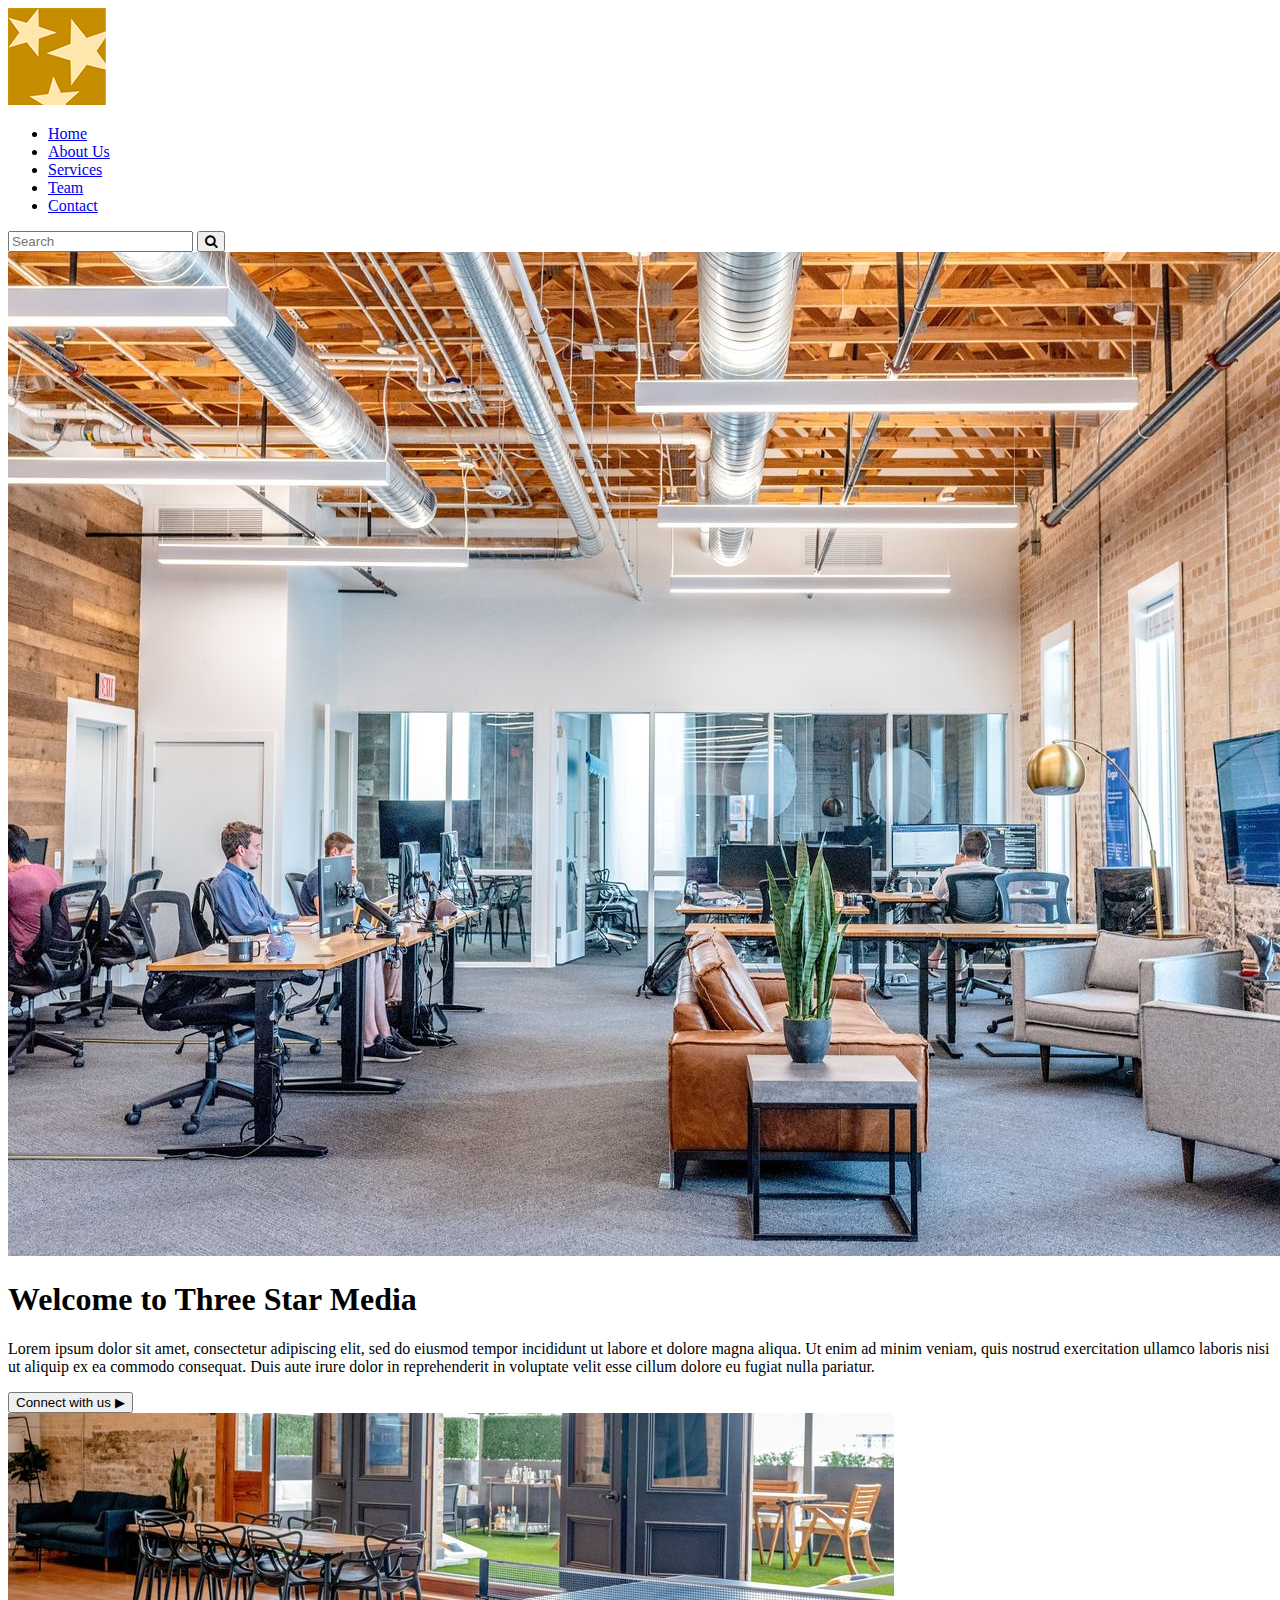
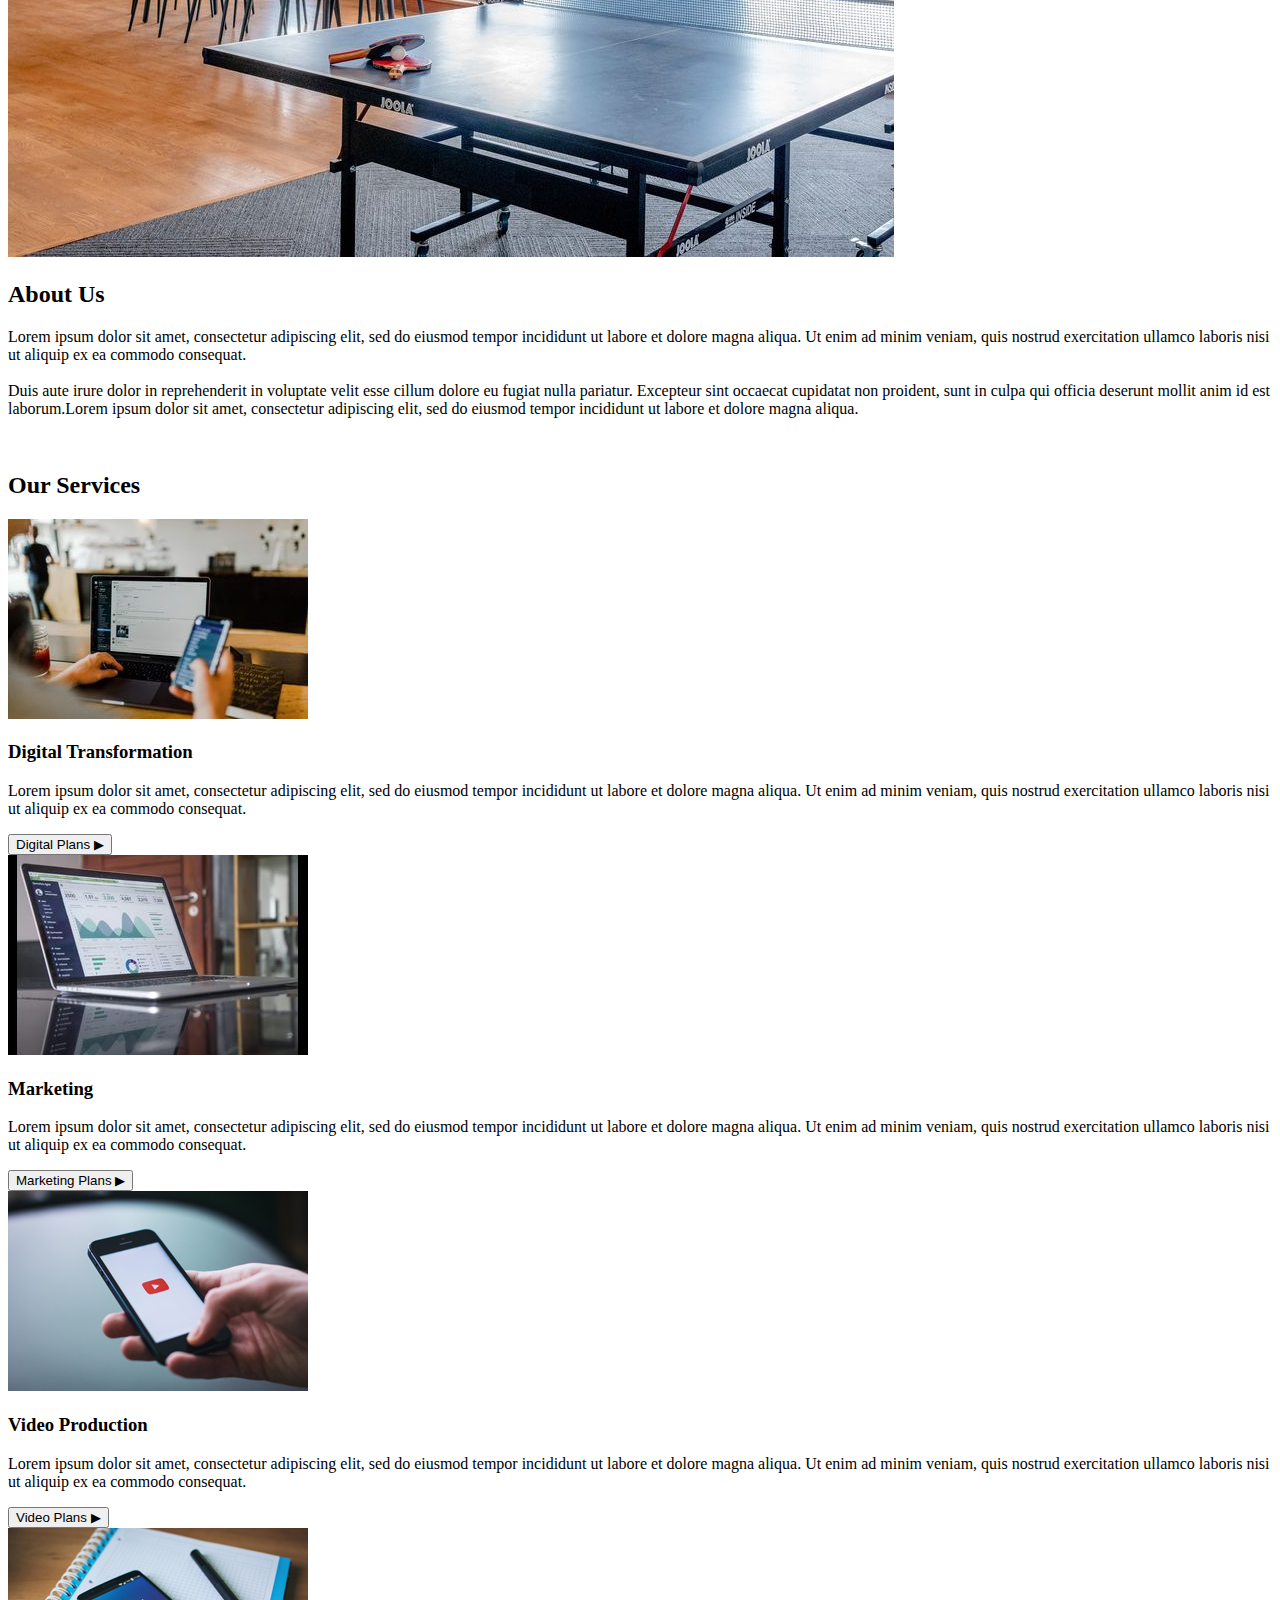
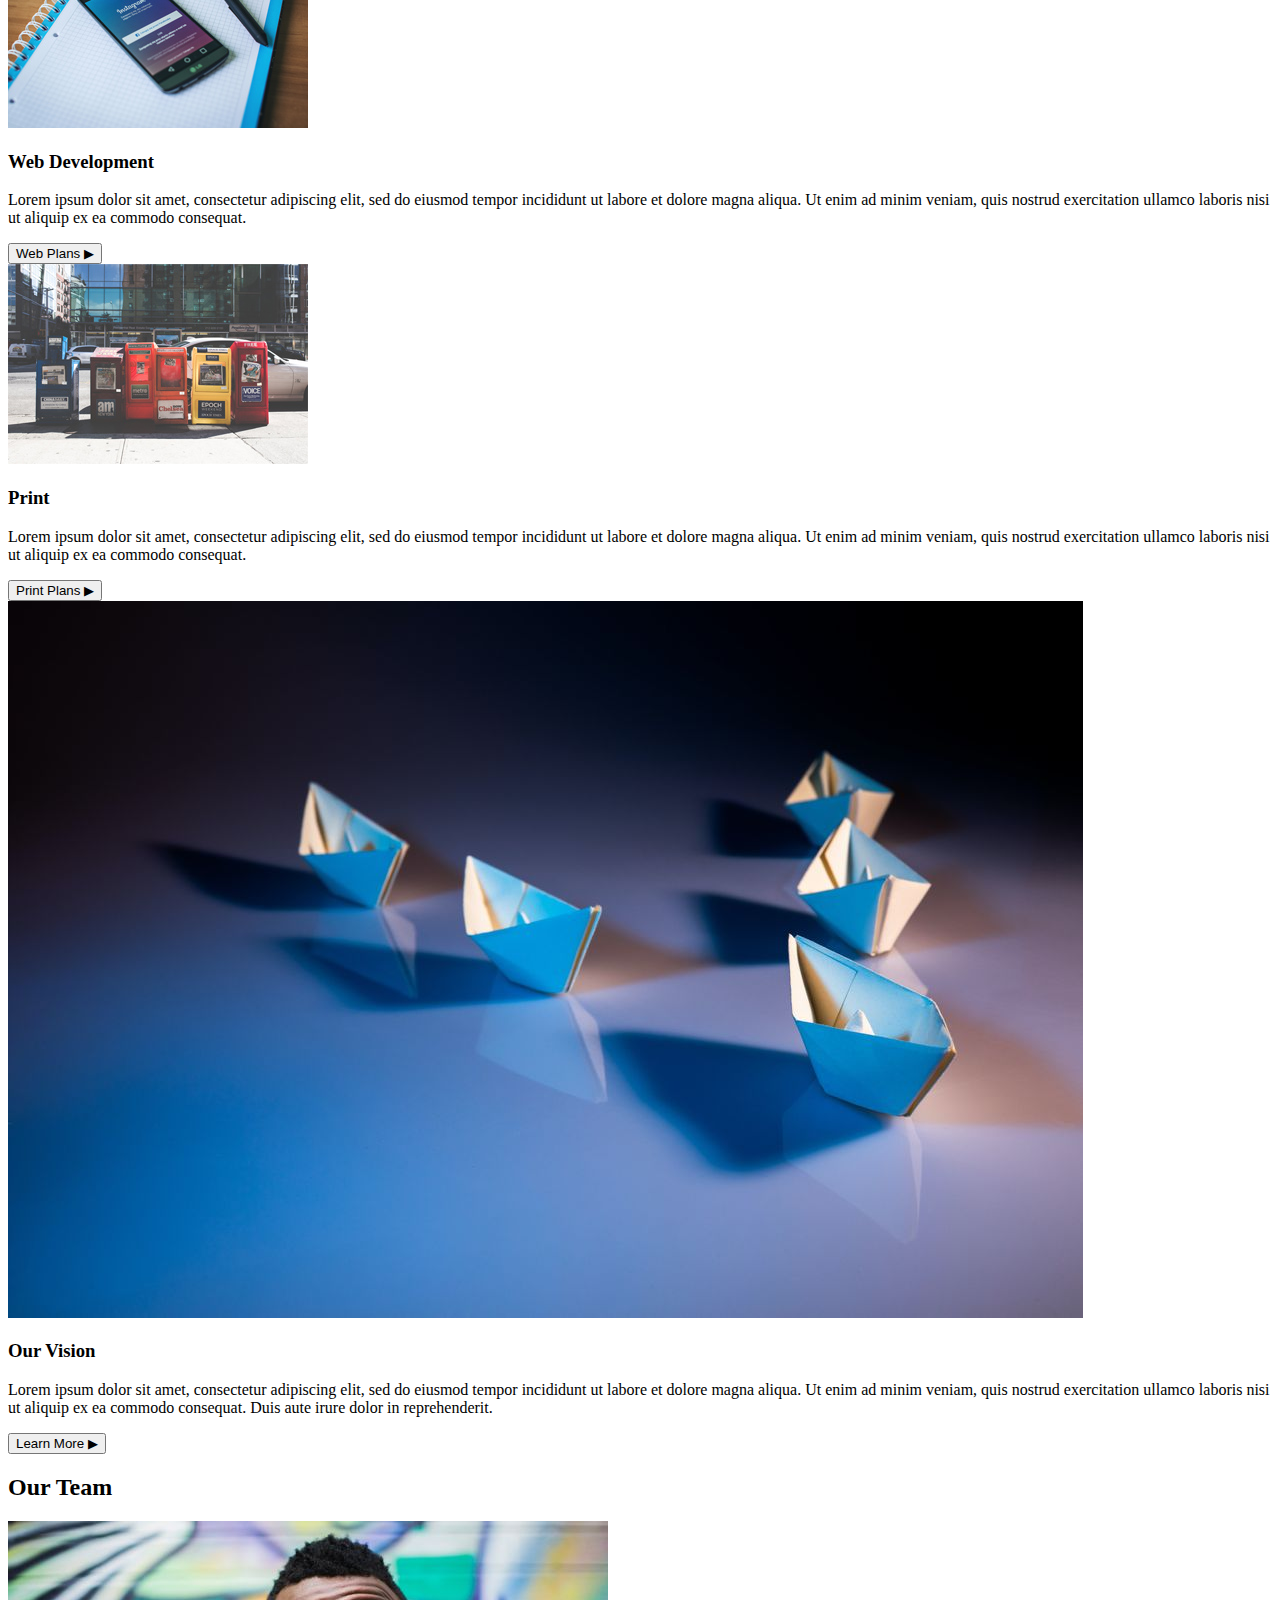
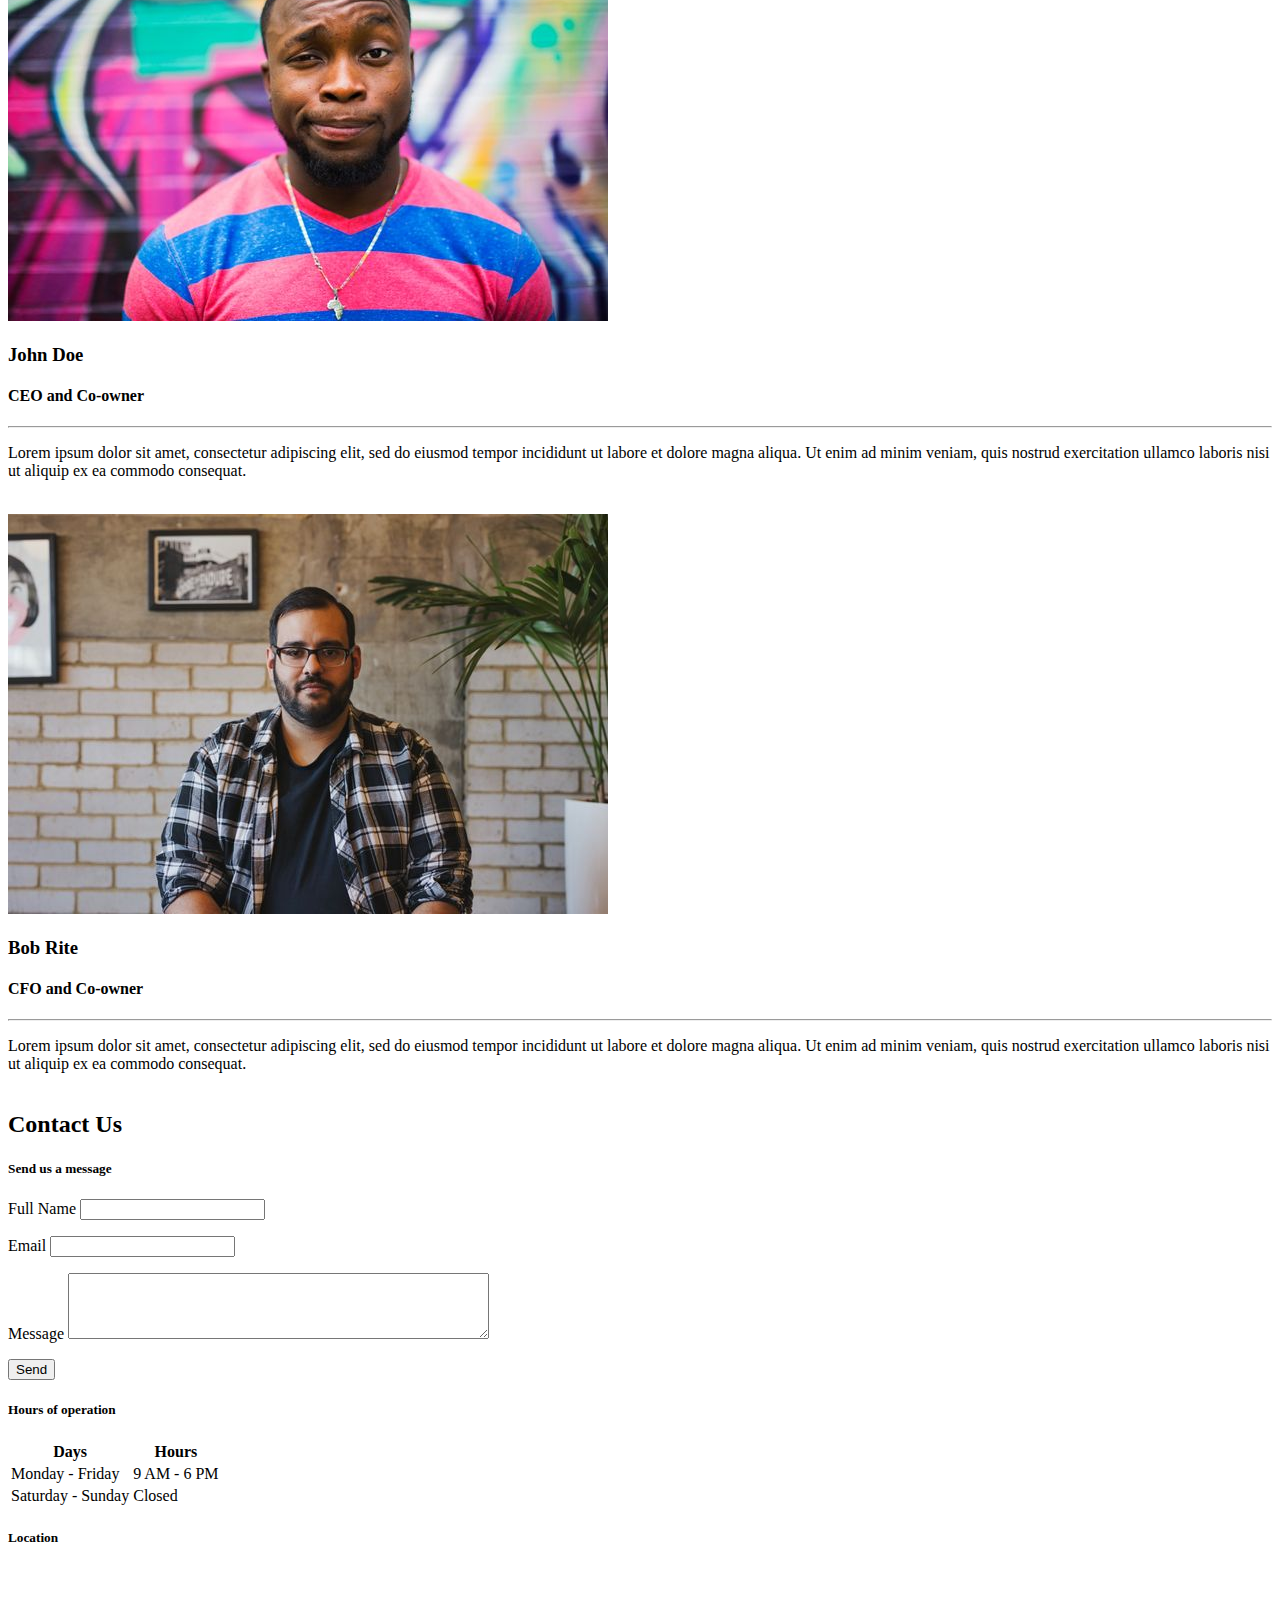
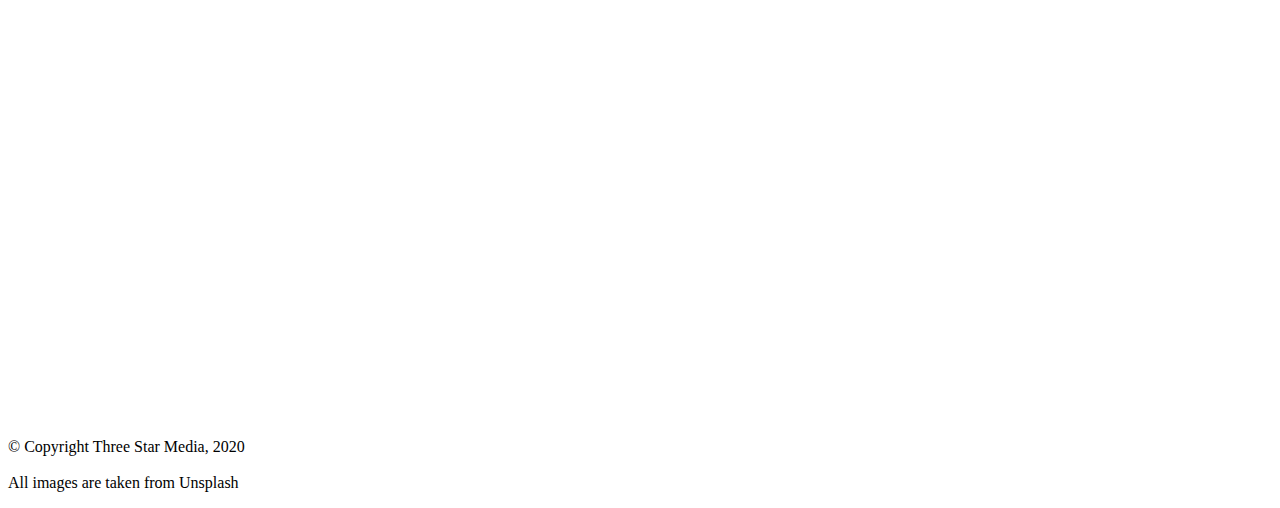
==== final/index.html @ cfe2f37f "commit" ====
<!DOCTYPE html>
<html lang="en">

<head>
    <title>Three Star Media</title>
    <meta charset="utf-8">
    <meta name="viewport" content="width=device-width, intital-scale=1">
    <link href="css/css" rel="stylesheet">
</head>
<body class="site-container"> 
    <header>
        <div class="logo">
            <img src="images/logo.png" alt="3 stars logo">
        </div>
        <nav> 
            <ul class="nav">
                <li>
                    <a class="home-link" href="#home">
                        <span class="lihome">Home</span>
                    </a>
                </li>
                <li>
                    <a class="link" href="#about-us">
                        <span>About Us</span>
                    </a>
                </li>
                <li>
                    <a class="link" href="#services">
                        <span>Services</span>
                    </a>
                </li>
                <li>
                    <a class="link" href="#team">
                        <span>Team</span>
                    </a>
                </li>
                <li>
                    <a class="link" href="#contact">
                        <span>Contact</span>
                    </a>
                </li>
            </ul>
            <div>
                <link rel="stylesheet" href="https://cdnjs.cloudflare.com/ajax/libs/font-awesome/4.7.0/css/font-awesome.min.css">
            </div>

            <div>
                <form class="search">
                    <input type="text" placeholder="Search" name="search">
                    <button type="submit"><i class="fa fa-search"></i></button>
                  </form>
            </div>
        </nav>
        <div class="orange" id="home">
            <img src="images/main-banner.jpg" alt="cool office environment">
            <div class="shadow-box">
                <h1> Welcome to Three Star Media</h1>
                <p>
                    Lorem ipsum dolor sit amet, consectetur adipiscing elit, sed do eiusmod 
                    tempor incididunt ut labore et dolore magna aliqua. Ut enim ad minim veniam, 
                    quis nostrud exercitation ullamco laboris nisi ut aliquip ex ea commodo 
                    consequat. Duis aute irure dolor in reprehenderit in voluptate velit esse 
                    cillum dolore eu fugiat nulla pariatur. 
                </p>
                <div>
                    <button class="connect-button" type="button" name="connect">Connect with us &#9654;</button>
                </div>
            </div>
            <!-- used "#" in the a href attribute so it will take you to another pace on the page -->
        </div>
    </header>
<!-- ------------------------------------------------------------------------------------------------------------------------- -->
    <section class="pink" id="about-us">
        <div class="pink-contain">
            <img src="images/about-us.jpg" alt="ping pong table in office">
            <h2>About Us</h2>
            <p>
                Lorem ipsum dolor sit amet, consectetur adipiscing elit, sed do eiusmod tempor 
                incididunt ut labore et dolore magna aliqua. Ut enim ad minim veniam, quis 
                nostrud exercitation ullamco laboris nisi ut aliquip ex ea commodo consequat. 
                <br>
                <br>
                Duis aute irure dolor in reprehenderit in voluptate velit esse cillum dolore eu 
                fugiat nulla pariatur. Excepteur sint occaecat cupidatat non proident, sunt in 
                culpa qui officia deserunt mollit anim id est laborum.Lorem ipsum dolor sit amet, consectetur adipiscing elit, sed do eiusmod tempor 
                incididunt ut labore et dolore magna aliqua.
            </p>
        </div>
        <br>
    </section>
<!-- -------------------------------------------------------------------------------------------------------------------------- -->
    <section class="green" id="services"> 
        <h2 class="serv">Our Services</h2>
        <div class=dig-tran>
            <img src="images/digital.jpg" alt="multitasking between phone and laptop">
            <h3>Digital Transformation</h3>
            <p class="a">
                Lorem ipsum dolor sit amet, consectetur adipiscing elit, sed do eiusmod tempor 
                incididunt ut labore et dolore magna aliqua. Ut enim ad minim veniam, quis 
                nostrud exercitation ullamco laboris nisi ut aliquip ex ea commodo consequat.
            </p>
            <div>
                <button class="button" type="button" name="digital-plans">Digital Plans &#9654;</button>
            </div>
        </div>

        <div class="mark">
            <img src="images/marketing.jpg" alt="laptop with analytics">
            <h3>Marketing</h3>
            <p class="b">
                Lorem ipsum dolor sit amet, consectetur adipiscing elit, sed do eiusmod tempor 
                incididunt ut labore et dolore magna aliqua. Ut enim ad minim veniam, quis 
                nostrud exercitation ullamco laboris nisi ut aliquip ex ea commodo consequat. 
            </p>
            <div>
                <button class="button" type="button" name="marketing">Marketing Plans &#9654;</button>
            </div>
        </div>

        <div class="vid-pro">
            <img src="images/video.jpg" alt="phone with youtube">
            <h3>Video Production</h3>
            <p class="c">
                Lorem ipsum dolor sit amet, consectetur adipiscing elit, sed do eiusmod tempor 
                incididunt ut labore et dolore magna aliqua. Ut enim ad minim veniam, quis 
                nostrud exercitation ullamco laboris nisi ut aliquip ex ea commodo consequat.
            </p>
            <div>
                <button class="button" type="button" name="video-plans">Video Plans &#9654;</button>
            </div>
        </div>

        <div class="web-dev">
            <img src="images/web.jpg" alt="phone and grid paper">
            <h3>Web Development</h3>
            <p class="d">
                Lorem ipsum dolor sit amet, consectetur adipiscing elit, sed do eiusmod tempor 
                incididunt ut labore et dolore magna aliqua. Ut enim ad minim veniam, quis 
                nostrud exercitation ullamco laboris nisi ut aliquip ex ea commodo consequat.
            </p>
            <div>
                <button class="button" type="button" name="web-plans">Web Plans &#9654;</button>
            </div>
        </div>

        <div class="print">
            <img src="images/print.jpg" alt="newspaper boxes">
            <h3>Print</h3>
            <p class="e">
                Lorem ipsum dolor sit amet, consectetur adipiscing elit, sed do eiusmod tempor 
                incididunt ut labore et dolore magna aliqua. Ut enim ad minim veniam, quis 
                nostrud exercitation ullamco laboris nisi ut aliquip ex ea commodo consequat.
            </p>
            <div>
                <button class="button" type="button" name="print-plans">Print Plans &#9654;</button>
            </div>
        </div>
    </section>
<!-- -------------------------------------------------------------------------------------------------------------------------- -->
    <section class="blue">
        <div class="blue-contain">
                <img src="images/vision.jpg" alt="paper boats">   
            <div class="overlay">
                <h3>Our Vision</h3>
                <p class="ov">
                    Lorem ipsum dolor sit amet, consectetur adipiscing elit, sed do eiusmod tempor 
                    incididunt ut labore et dolore magna aliqua. Ut enim ad minim veniam, quis 
                    nostrud exercitation ullamco laboris nisi ut aliquip ex ea commodo consequat. 
                    Duis aute irure dolor in reprehenderit. 
                </p>
                <div>
                    <button class="learn-more"type="button" name="learn-more">Learn More &#9654;</button>
                </div>
                <!-- used &#9654 to add the 'triangle/play' icon -->
            </div>
        </div>
    </section>
<!-- -------------------------------------------------------------------------------------------------------------------------- -->
<section class="red" id="team">
    <div class="red-contain">
        <h2 class="grid">Our Team</h2>
        <div class="grid-contain">
        
            <div class="grid">
                <img src="images/john.jpg" alt="picture of John">
            </div>

            <div class="grid">
                <h3>John Doe</h3>
                <h4>CEO and Co-owner</h4>
                <hr>
                <p>
                    Lorem ipsum dolor sit amet, consectetur adipiscing elit, sed do eiusmod tempor 
                    incididunt ut labore et dolore magna aliqua. Ut enim ad minim veniam, quis 
                    nostrud exercitation ullamco laboris nisi ut aliquip ex ea commodo consequat.
                    <br>
                    <br> 
                </p>
            </div>
        
            <div class="grid">
                <img src="images/bob.jpg" alt="picture of Bob">
            </div>
            
            <div class="grid">
                <h3>Bob Rite</h3>
                <h4>CFO and Co-owner</h4>
                <hr>
                <p>
                    Lorem ipsum dolor sit amet, consectetur adipiscing elit, sed do eiusmod tempor 
                    incididunt ut labore et dolore magna aliqua. Ut enim ad minim veniam, quis 
                    nostrud exercitation ullamco laboris nisi ut aliquip ex ea commodo consequat. 
                    <br>
                    <br>
                </p>
            </div>
        </div>

    </div>
</section>
<!-- -------------------------------------------------------------------------------------------------------------------------- -->
<!-- used id to link a button to this part of the page -->
<section class="purple" id="contact">
    <div class="purple-contain">
        <h2>Contact Us</h2>
        <div>
            <h5>Send us a message</h5>
            <form action="index.html" method="get">
                <p class="name">
                    <label for="name">Full Name </label>
                    <input class="name" id="name" type="text">
                </p>
                <p class="email">
                    <label for="email">Email </label>
                    <input class="email" id="email" type="email">
                </p>
                <p class="message">
                    <label class="txtlabel" for="message">Message </label>
                    <textarea class="message" id="message" name="message" rows="4" cols="50"> </textarea>
                </p>
                <p>
                    <button class="send" type="submit" name="send">Send</button>
                </p>
            </form>
        </div>

        <div>
            <h5>Hours of operation</h5>
            <table>
                <thead>
                    <tr>
                      <th>Days</th>
                      <th>Hours</th>
                    </tr>
                  </thead>
                  <tbody>
                    <tr>
                      <td>Monday - Friday</td>
                      <td>9 AM - 6 PM</td>
                    </tr>
                    <tr>
                        <td>Saturday - Sunday</td>
                        <td>Closed</td>
                      </tr>
                  </tbody>
            </table>
        </div>

        <div class="map">
            <h5>Location</h5>
            <iframe src="https://www.google.com/maps/embed?pb=!1m14!1m8!1m3!1d11216.227095672693!2d-75.757677!3d45.3476662!3m2!1i1024!2i768!4f13.1!3m3!1m2!1s0x4cce04540b77e3bb%3A0x9e246d934b6c6ed!2sAlgonquin%20College%20of%20Applied%20Arts%20and%20Technology!5e0!3m2!1sen!2sca!4v1637855122896!5m2!1sen!2sca" width="600" height="450" style="border:0;" allowfullscreen="" loading="lazy"></iframe>
        </div>
        <!-- Used iframe to embed responsive map -->
    </div>
</section>
<!-- -------------------------------------------------------------------------------------------------------------------------- -->
<footer>
    <p>
        © Copyright Three Star Media, 2020
        <br>
        <br>
        All images are taken from Unsplash
    </p>
</footer>
</body>

</html>
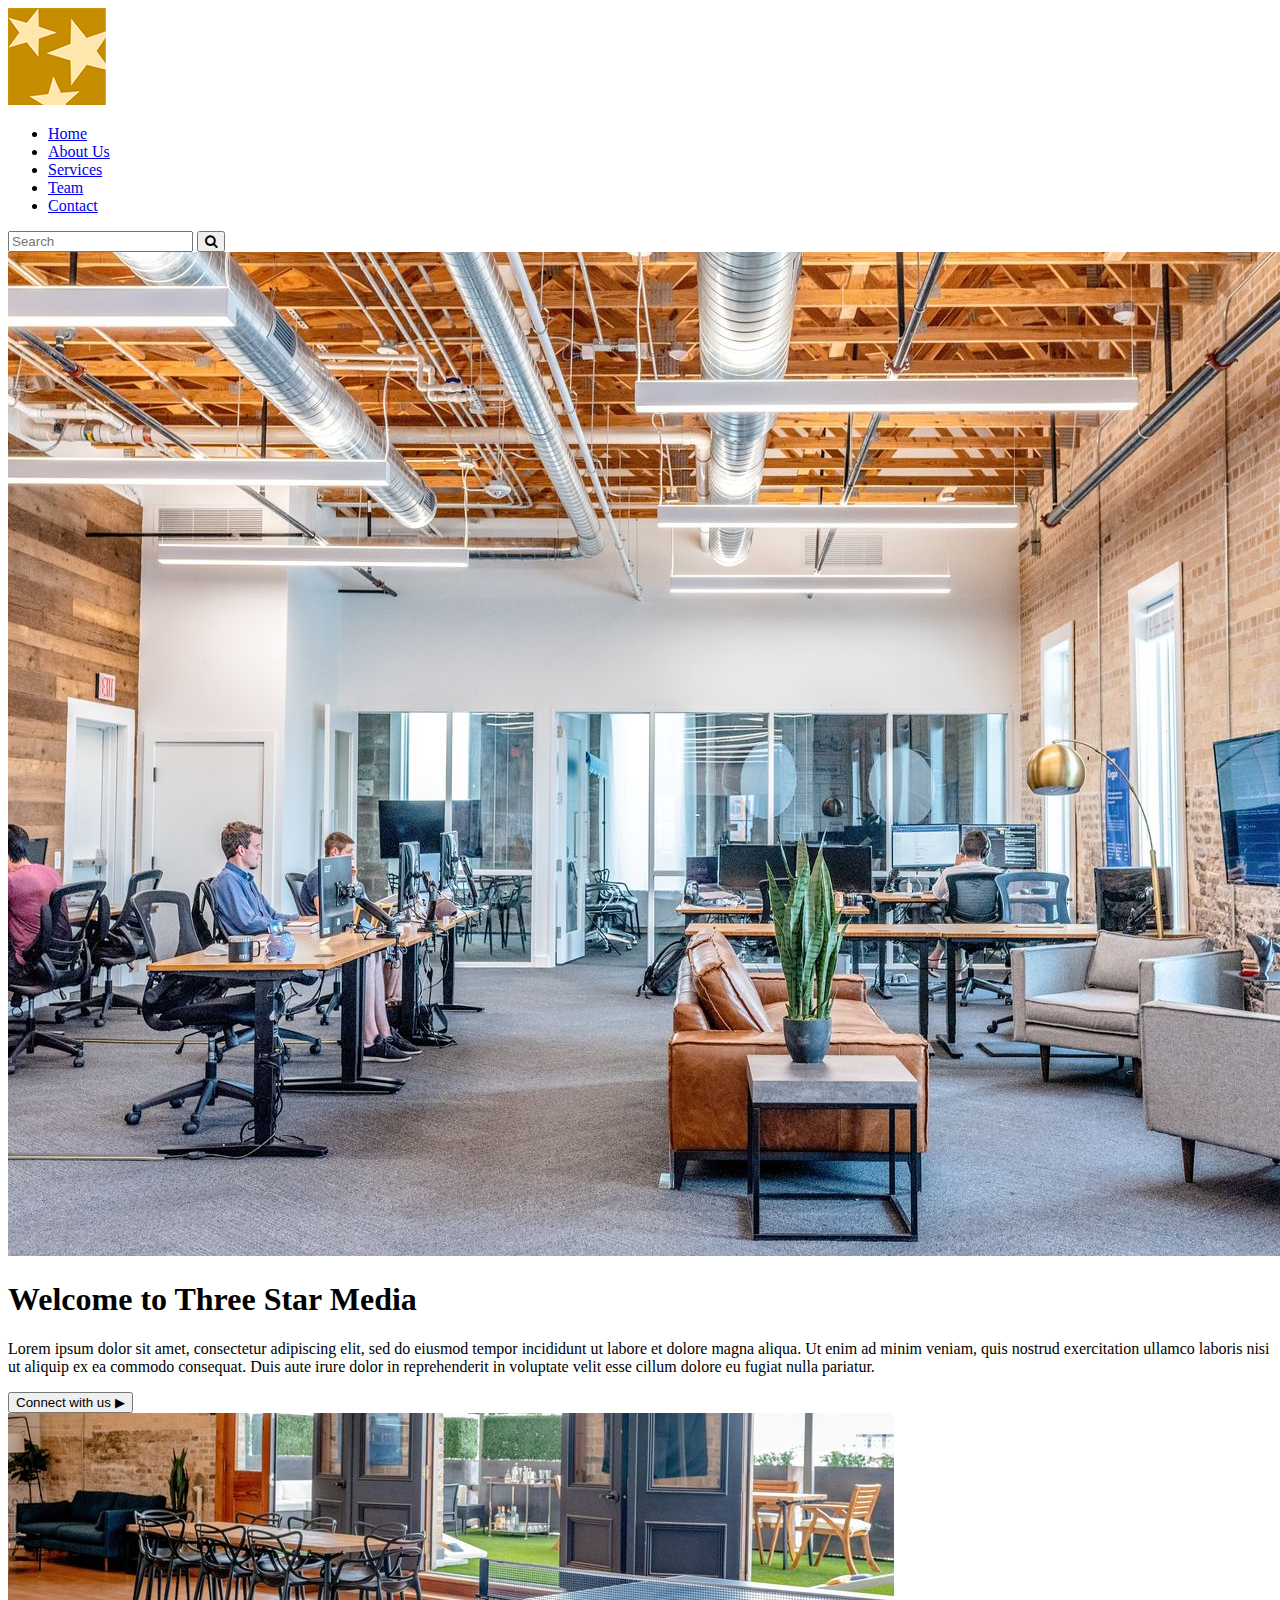
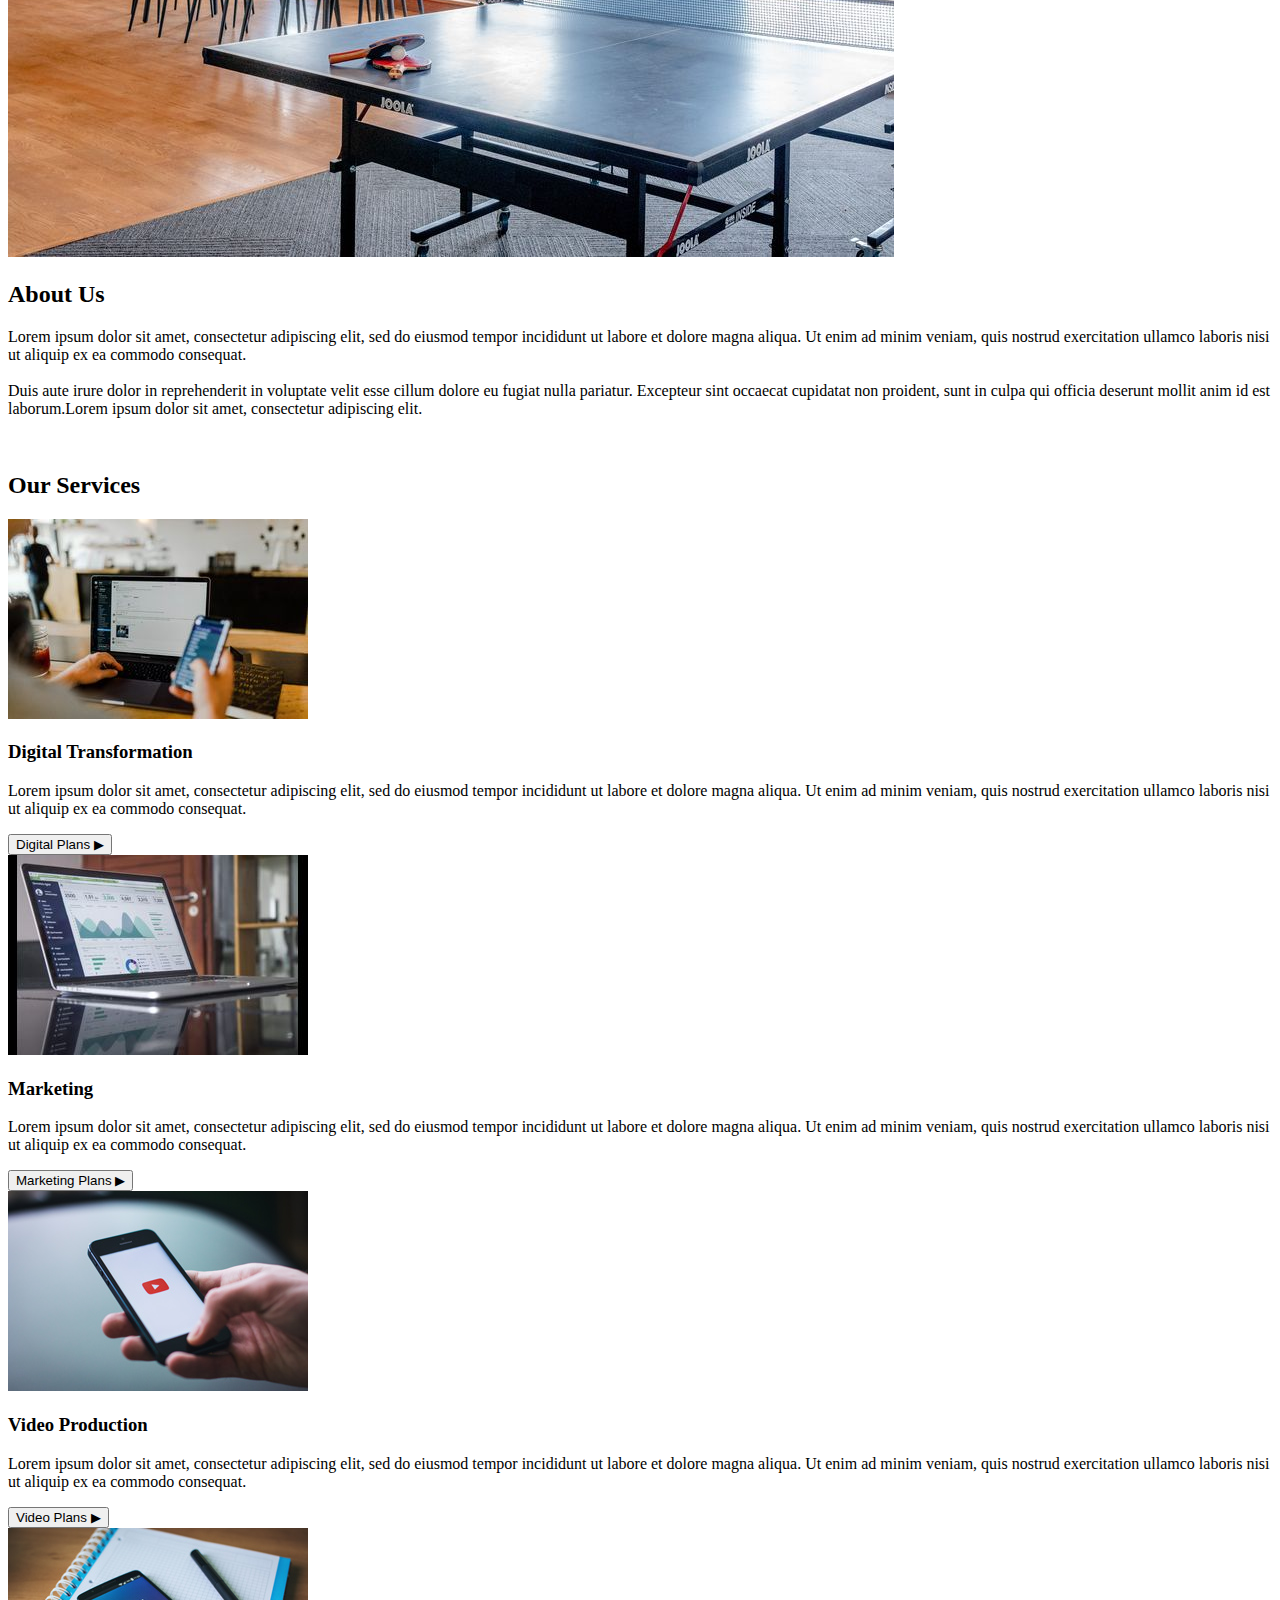
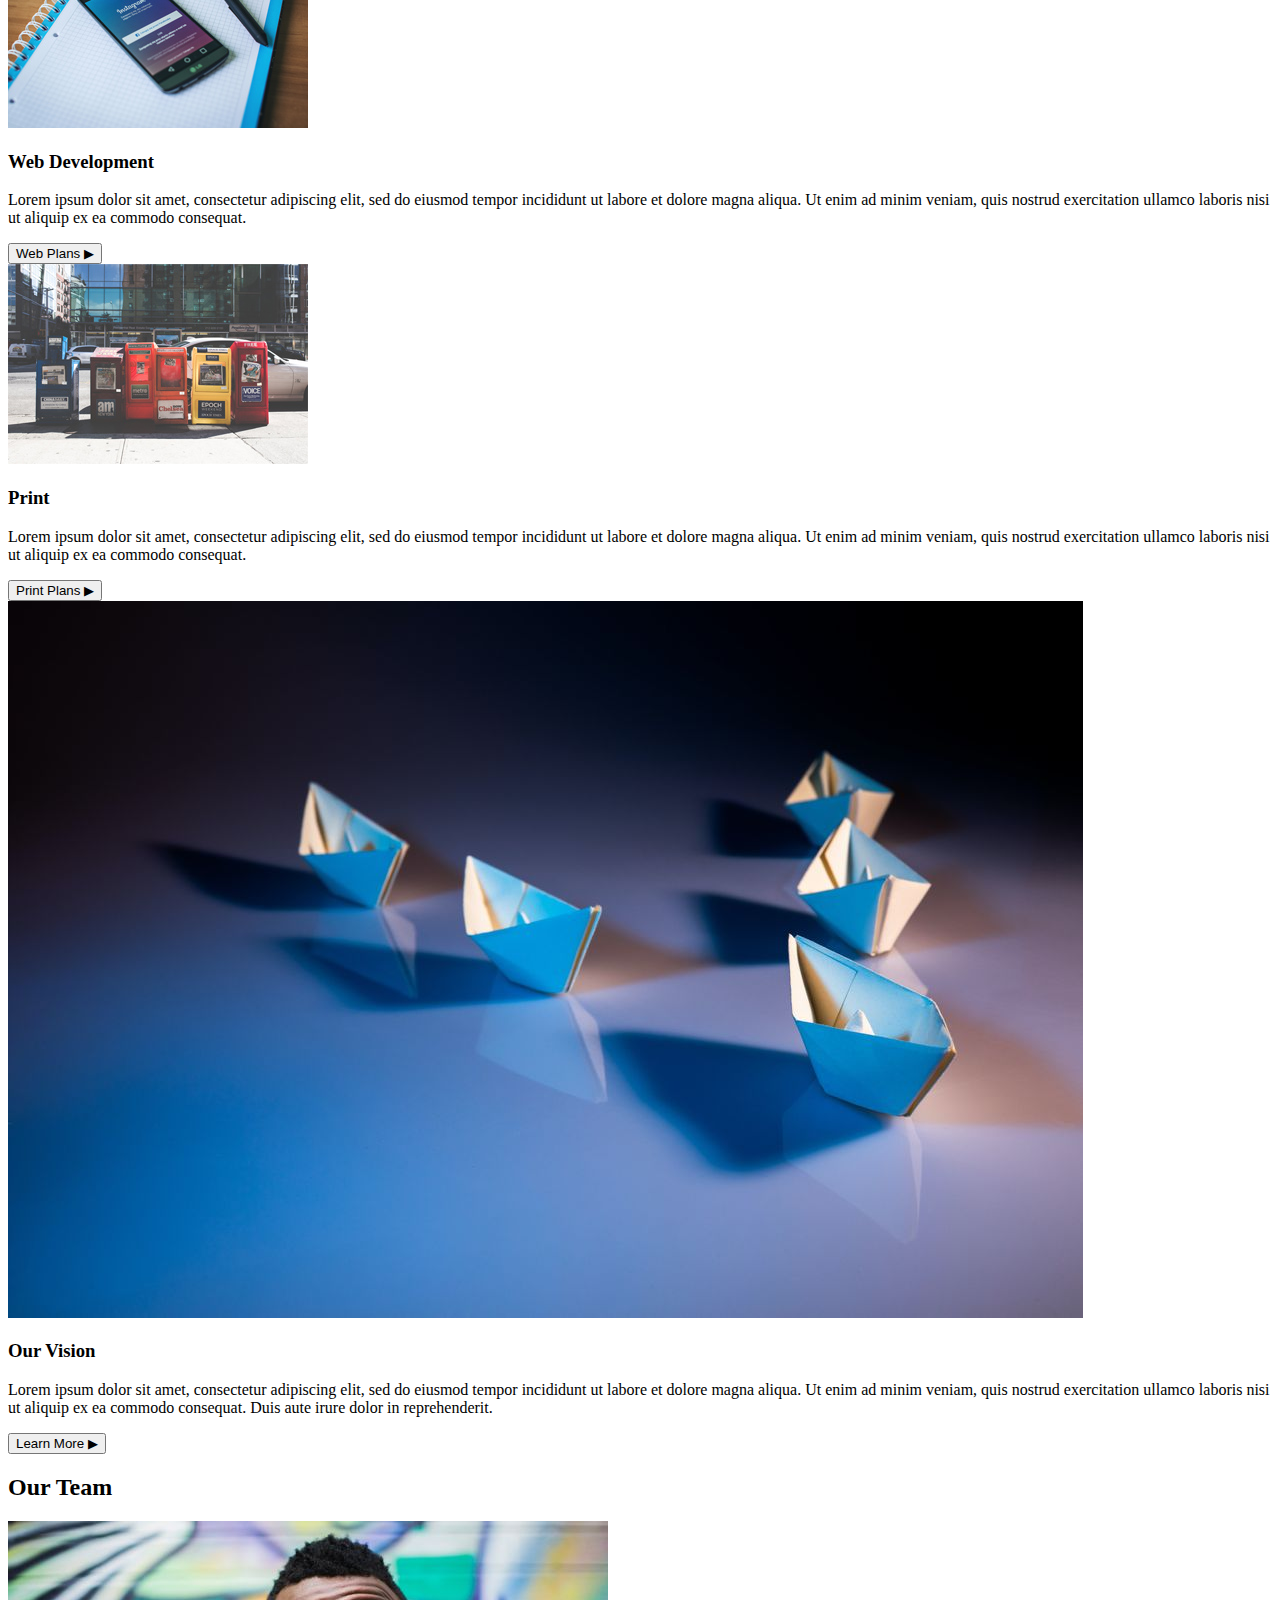
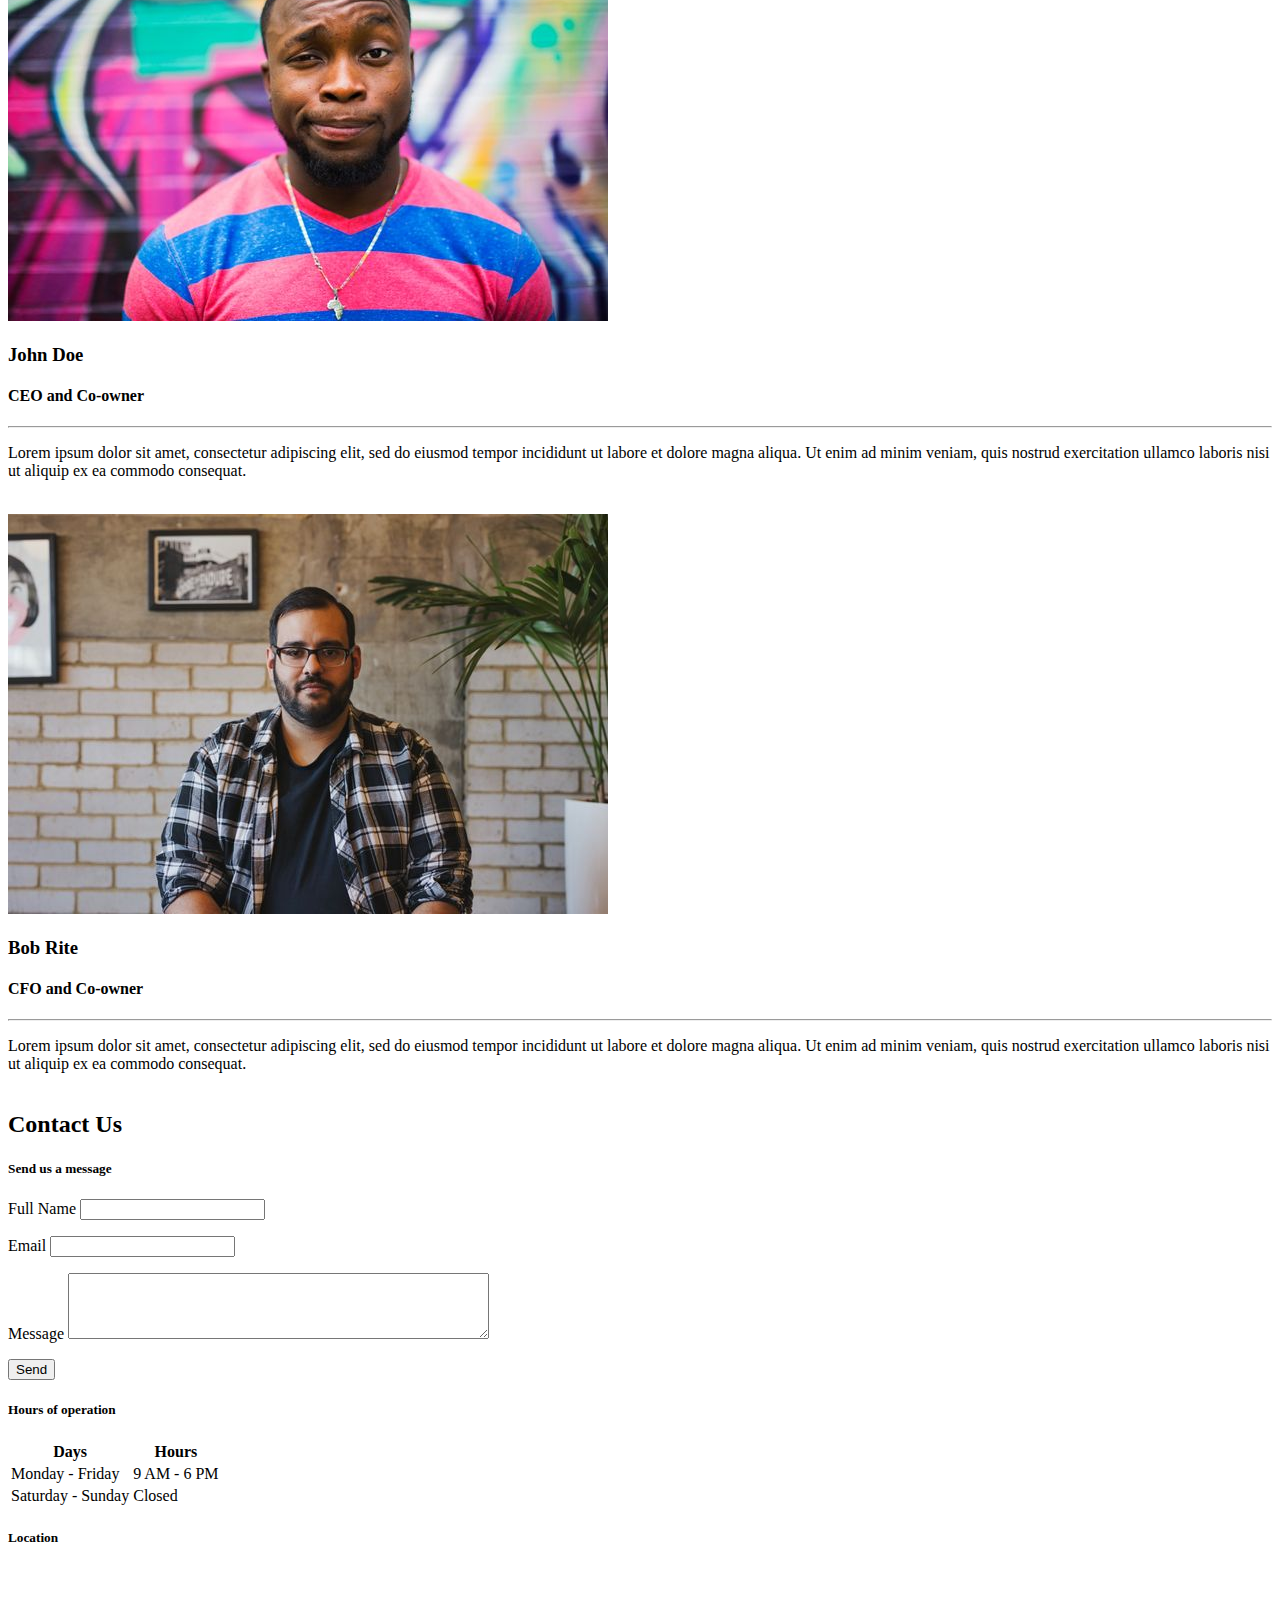
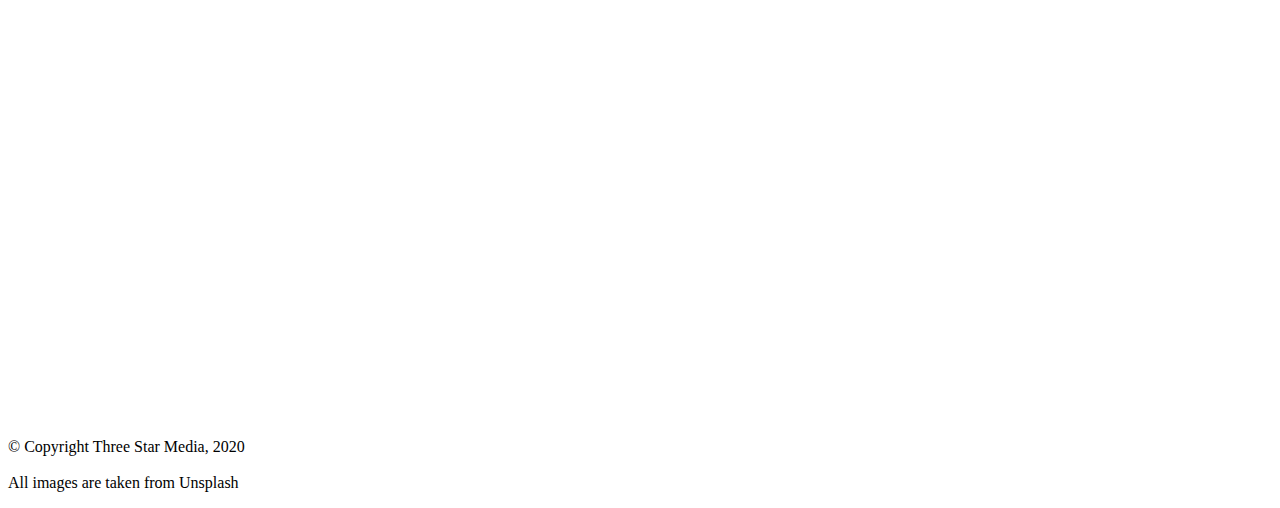
==== commit 16244c46: "commit" ====
--- a/final/index.html
+++ b/final/index.html
@@ -82,8 +82,7 @@
                 <br>
                 Duis aute irure dolor in reprehenderit in voluptate velit esse cillum dolore eu 
                 fugiat nulla pariatur. Excepteur sint occaecat cupidatat non proident, sunt in 
-                culpa qui officia deserunt mollit anim id est laborum.Lorem ipsum dolor sit amet, consectetur adipiscing elit, sed do eiusmod tempor 
-                incididunt ut labore et dolore magna aliqua.
+                culpa qui officia deserunt mollit anim id est laborum.Lorem ipsum dolor sit amet, consectetur adipiscing elit.
             </p>
         </div>
         <br>
@@ -222,8 +221,8 @@
 <!-- used id to link a button to this part of the page -->
 <section class="purple" id="contact">
     <div class="purple-contain">
-        <h2>Contact Us</h2>
-        <div>
+        <h2 class="subtitle">Contact Us</h2>
+        <div class="personal-info">
             <h5>Send us a message</h5>
             <form action="index.html" method="get">
                 <p class="name">
@@ -244,7 +243,7 @@
             </form>
         </div>
 
-        <div>
+        <div class="hoo">
             <h5>Hours of operation</h5>
             <table>
                 <thead>
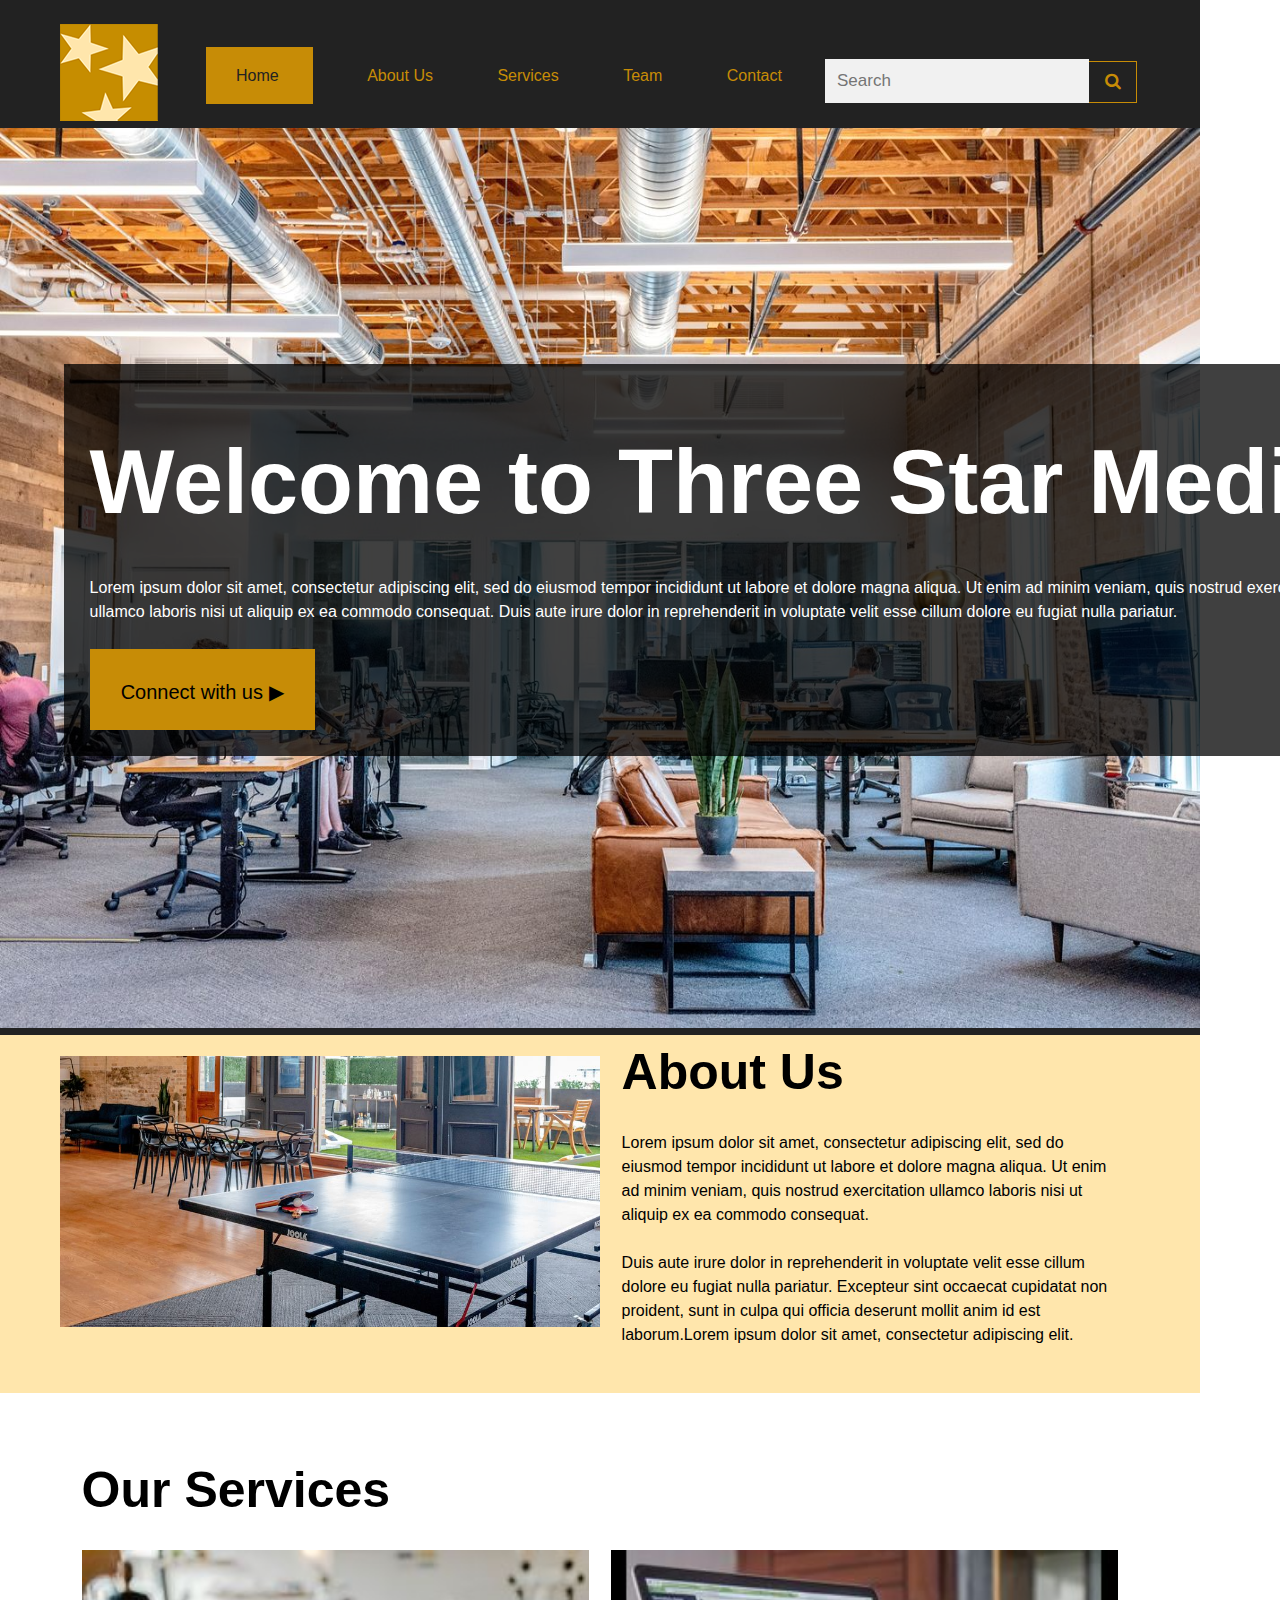
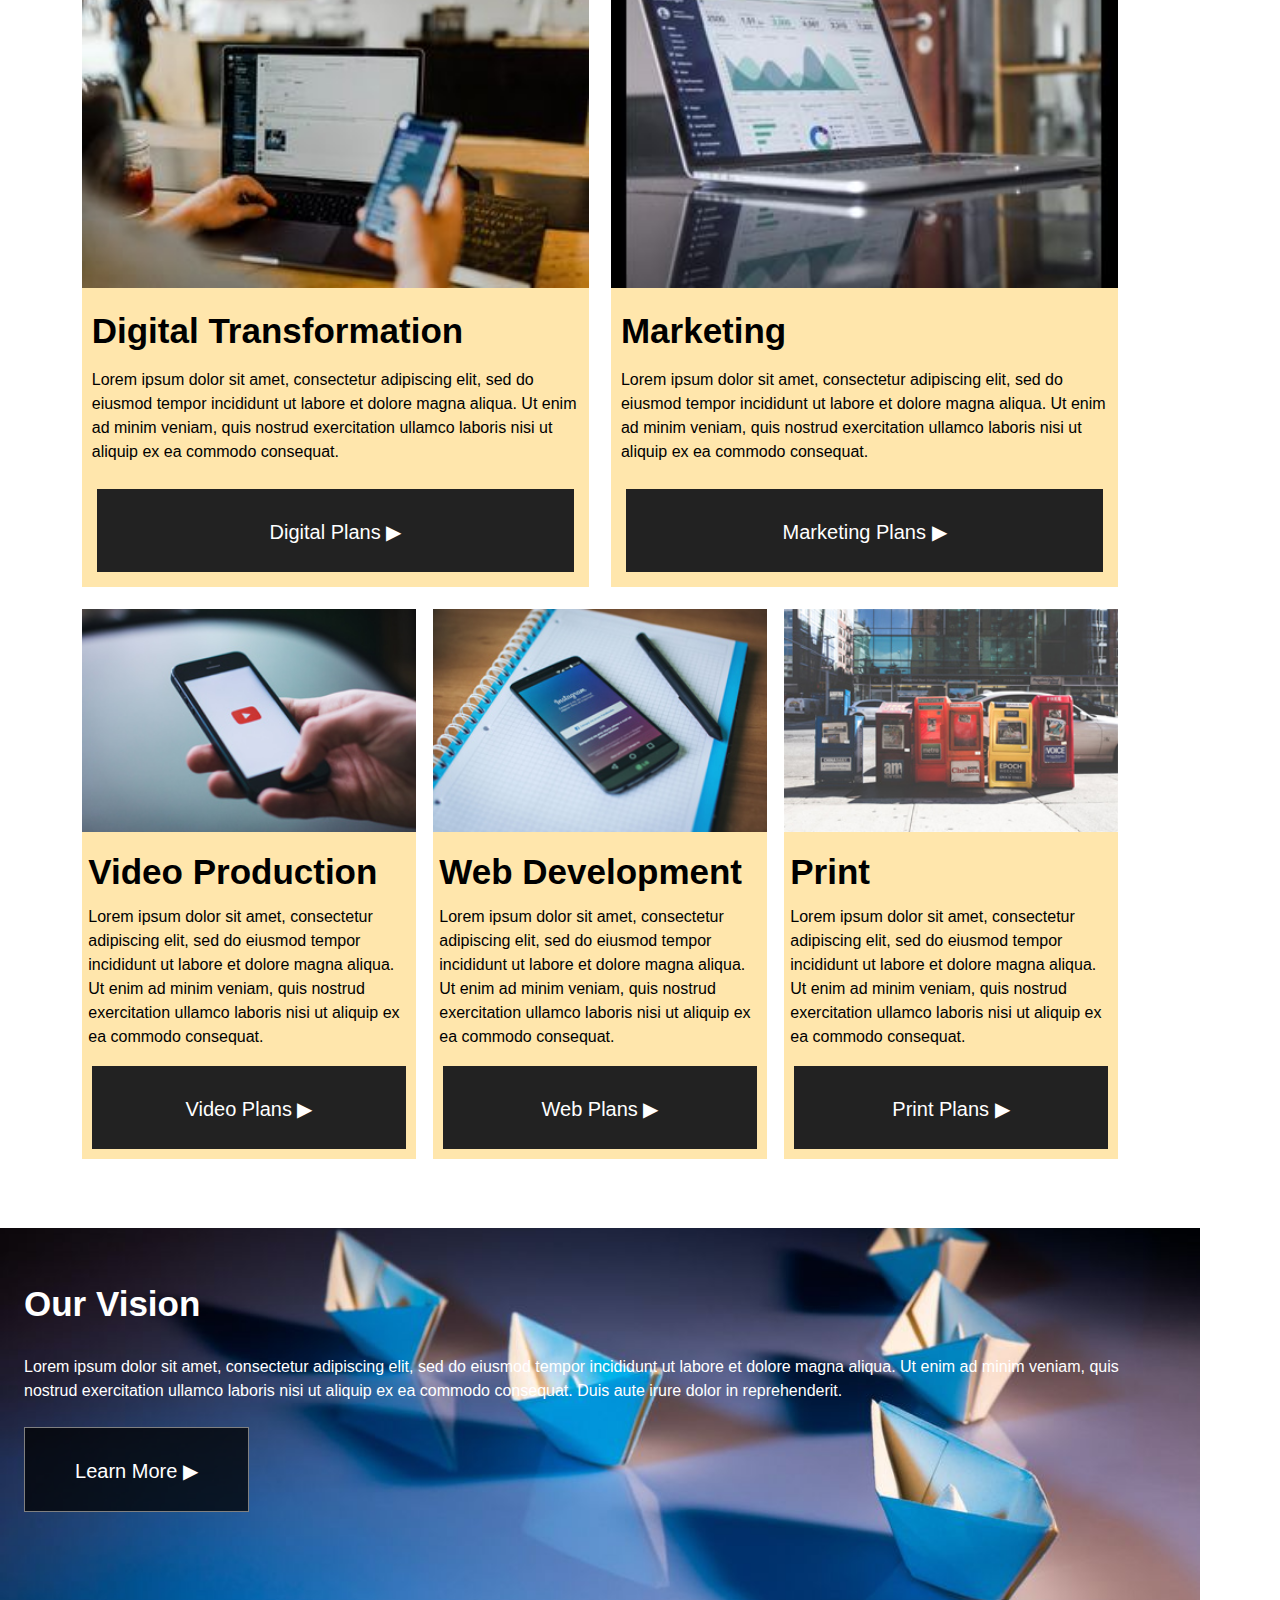
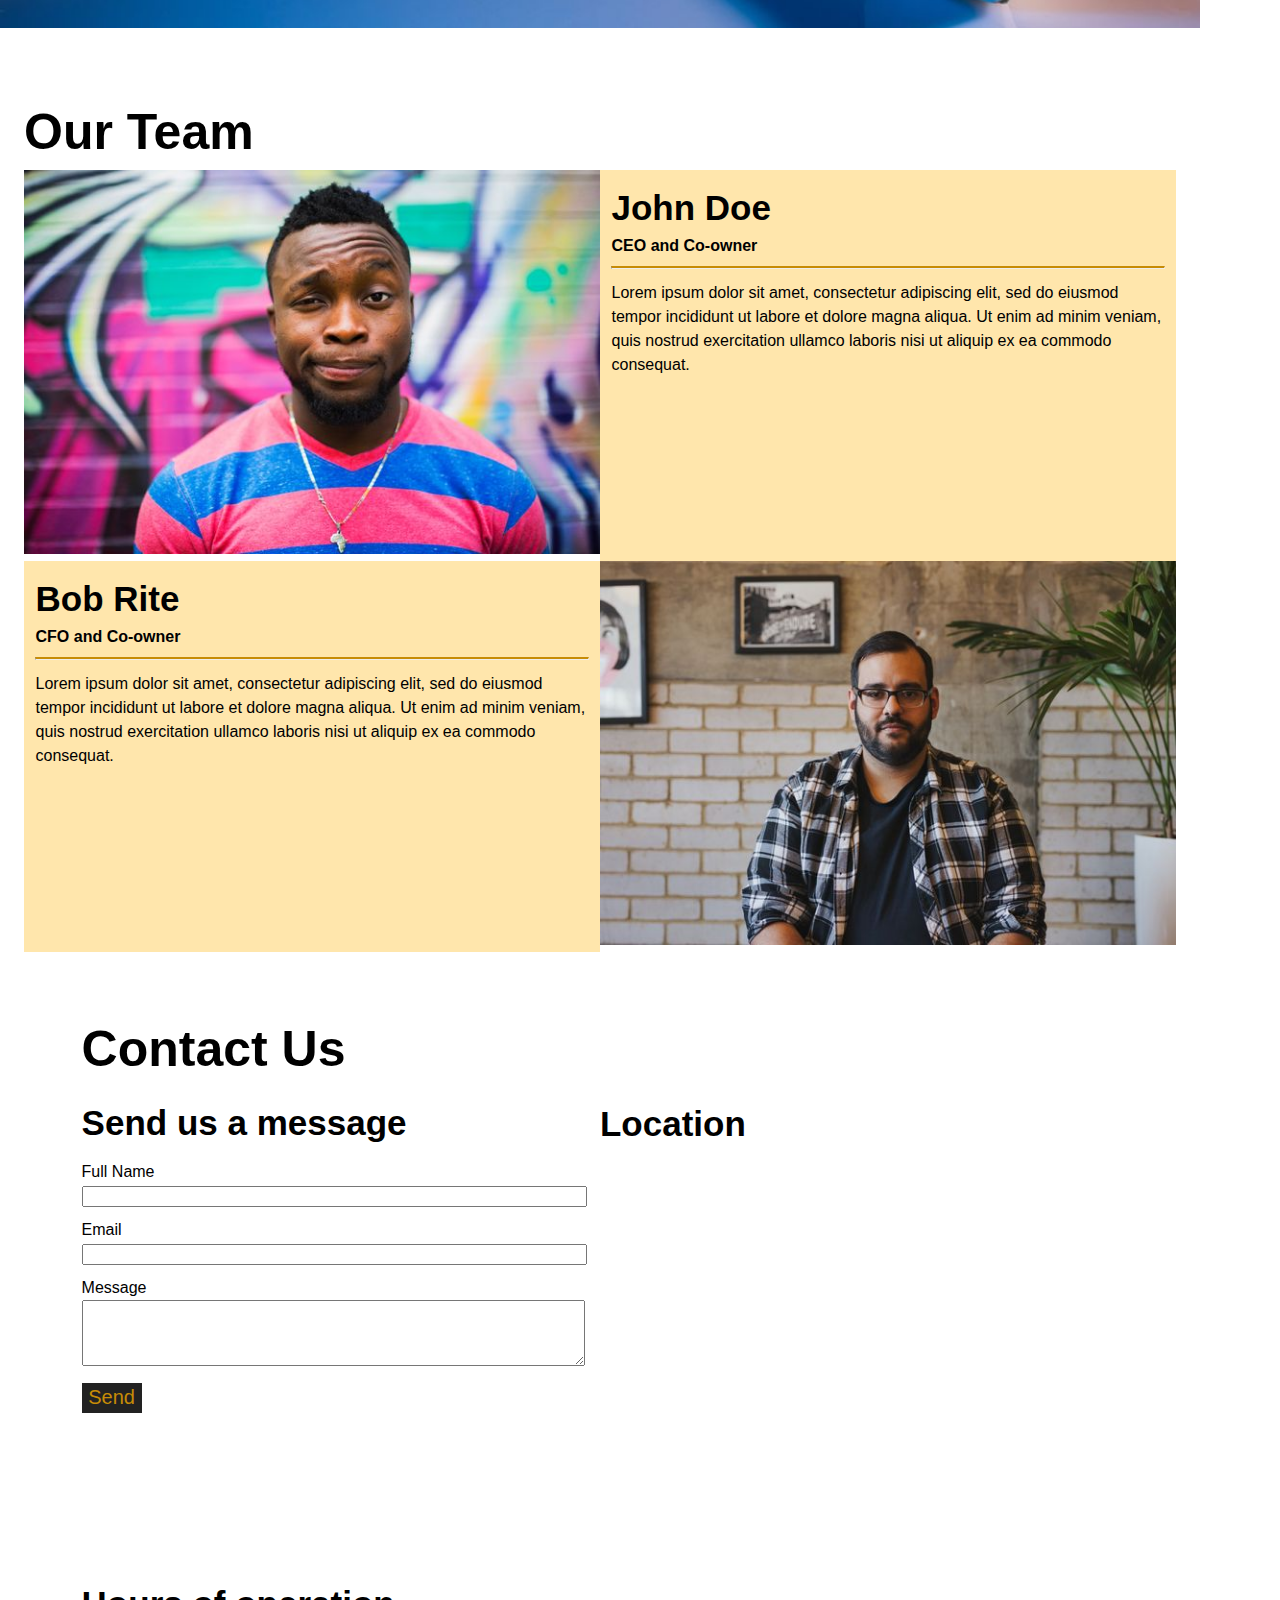
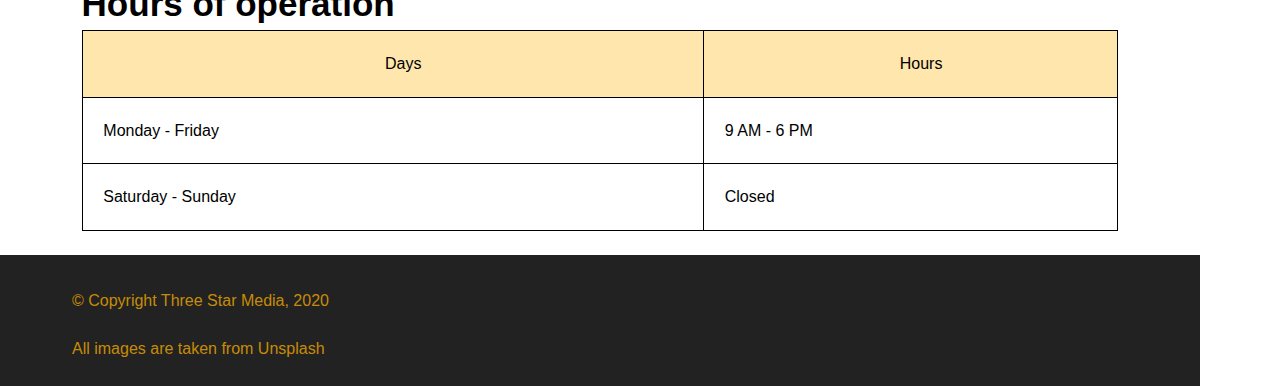
==== commit 2b95a0d6: "commit" ====
--- a/final/index.html
+++ b/final/index.html
@@ -5,7 +5,7 @@
     <title>Three Star Media</title>
     <meta charset="utf-8">
     <meta name="viewport" content="width=device-width, intital-scale=1">
-    <link href="css/css" rel="stylesheet">
+    <link href="css/final.css" rel="stylesheet">
 </head>
 <body class="site-container"> 
     <header>
--- a/final/css/final.css
+++ b/final/css/final.css
@@ -0,0 +1,632 @@
+html, body, div, span, applet, object, iframe,
+h1, h2, h3, h4, h5, h6, p, blockquote, pre,
+a, abbr, acronym, address, big, cite, code,
+del, dfn, em, img, ins, kbd, q, s, samp,
+small, strike, strong, sub, sup, tt, var,
+b, u, i, center,
+dl, dt, dd, ol, ul, li,
+fieldset, form, label, legend,
+table, caption, tbody, tfoot, thead, tr, th, td,
+article, aside, canvas, details, embed, 
+figure, figcaption, footer, header, hgroup, 
+menu, nav, output, ruby, section, summary,
+time, mark, audio, video {
+	margin: 0;
+	padding: 0;
+	border: 0;
+	font-size: 100%;
+	font: inherit;
+	vertical-align: baseline;
+}
+/* HTML5 display-role reset for older browsers */
+article, aside, details, figcaption, figure, 
+footer, header, hgroup, menu, nav, section {
+	display: block;
+}
+body {
+	line-height: 1;
+}
+ol, ul {
+	list-style: none;
+}
+blockquote, q {
+	quotes: none;
+}
+blockquote:before, blockquote:after,
+q:before, q:after {
+	content: '';
+	content: none;
+}
+table {
+	border-collapse: collapse;
+	border-spacing: 0;
+}
+
+/***********************************************************
+				        DEFAULTS
+***********************************************************/
+/* -- Font Import---------------------------------------------------------------------------------------------------------- --> */
+
+@import url('https://fonts.googleapis.com/css2?family=Open+Sans:wght@400;700&display=swap');
+
+/* --Font Styling ---------------------------------------------------------------------------------------------------------- --> */
+
+body{
+    font-size:16px;
+    font-family: 'Open Sans', sans-serif;
+    line-height: 1.5;
+}
+
+h1{
+    font-size:90px;
+    font-family: 'Open Sans', sans-serif;
+    font-weight: 700;
+    margin-top: 2%;
+
+}
+
+h2{
+    font-size:50px;
+    font-family: 'Open Sans', sans-serif;
+    font-weight: 700;
+}
+
+h3{
+    font-size:35px;
+    font-family: 'Open Sans', sans-serif;
+    font-weight: 700;
+    margin-left: 2%;
+    margin-top: 2%;
+}
+
+h4{
+    font-size:16px;
+    font-family: 'Open Sans', sans-serif;
+    font-weight: 700;
+}
+
+h5{
+    font-size:35px;
+    font-family: 'Open Sans', sans-serif;
+    font-weight: 700;
+    margin-top: 2%; 
+}
+
+/* -- header mobile ---------------------------------------------------------------------------------------------------------- --> */
+
+
+html{
+    max-width: 1200px;
+}
+
+site-container{
+    max-width:1200px;
+    margin:0 auto;
+}
+
+header{
+    background-color: #222;
+    padding-top: 2%;
+}
+
+nav ul li{
+   text-align: center;
+   padding-top: 20px;
+   padding-bottom: 20px;
+}
+
+.logo{
+    background-color: #c78c06;
+    margin-left: 2%;
+    margin-right: 2%;
+}
+
+a.link:link{
+    text-decoration: none;
+    color: #c78c06; 
+}
+
+a.link:visited{
+    color: #c78c06;
+}
+
+a.home-link:link{
+    color: #222;
+    text-decoration: none;
+}
+
+a.home-link:visited{
+    color: #222;
+    text-decoration: none;
+}
+
+nav li:nth-child(1){
+    background-color: #c78c06;
+    margin-left: 2%;
+    margin-right: 2%;
+}
+
+nav li:nth-child(5){
+    padding-bottom: 0px;
+}
+
+.search{
+    padding: 2%;
+}
+  
+form.search input[type=text] {
+    padding: 10px;
+    font-size: 17px;
+    border: 1px solid #222;
+    float: left;
+    width: 92%;
+    background: #f1f1f1;
+}
+
+form.search button {
+    float:right;
+    width: 5%;
+    padding: 10px;
+    background:#222;
+    color: #c78c06;
+    font-size: 17px;
+    border: 1px solid #c78c06;
+    border-left: none;
+    cursor: pointer;
+    margin-bottom: 2%;
+}
+
+.orange img{
+    width:100%;
+    height: auto; 
+    position: relative;
+}
+
+.shadow-box{
+    max-width: 100%;
+    height: auto;
+    position: absolute;
+    top: 585px;
+    width: 100%; 
+    height: auto; 
+    background-color: rgba(0,0,0,0.75);
+    color: white;
+    padding: 2%;
+}
+
+.connect-button{
+    background-color: #c78c06;
+    width: 225px;
+    height: 66px;
+    border: none;
+    color: black;
+    text-align: center;
+    text-decoration: none;
+    display: inline-block;
+    font-size: 20px;
+    padding-top: 31px;
+    padding-bottom: 50px;
+}
+
+/* -- Header Desktop------------------------------------------------------------------------------------------------------------ --> */
+@media screen and (min-width: 760px){
+    .logo{
+        background-color: #222;
+        display: inline;
+        position: relative;
+        float: left;
+        margin-left: 5%;
+    }
+    li{
+        display: inline;
+        padding: 30px;
+    }
+    ul{
+        margin-top: 40px;
+    }
+    .search{
+        display: inline;
+        position: relative;
+    }
+
+    form.search input[type=text] {
+        padding: 1%;
+        font-size: 17px;
+        border: 1px solid #222;
+        float: right;
+        width: 20%;
+        background: #f1f1f1;
+        margin-top: -30px;
+        position:relative;
+        margin-right: 110px;
+    }
+    
+    form.search button {
+        float: right;
+        width: 100%;
+        padding: 10px;
+        background:#222;
+        color: #c78c06;
+        font-size: 17px;
+        border: 1px solid #c78c06;
+        border-left: none;
+        cursor: pointer;
+        margin-bottom: 2%;
+        position: absolute;
+        margin-right: 80px;
+        top: -9%;
+        left: 1890%;
+    }
+
+    .shadow-box{
+        width: 100%;
+        height: auto;
+        position: absolute;
+        top: 300px;
+        width: 100%; 
+        height: auto; 
+        background-color: rgba(0,0,0,0.75);
+        color: white;
+        padding: 2%;
+        margin-top: 5%;
+        margin-bottom: 5%;
+        margin-right: 5%;
+        margin-left: 5%;
+    }
+}
+
+/* -- About Us Mobile---------------------------------------------------------------------------------------------------------- --> */
+
+.pink{
+    background-color:#ffe6ac ;
+    width:100%;
+}
+.pink-contain{
+    margin-right: 2%;
+    margin-left: 2%;
+}
+
+.pink img{
+    margin-top: 2%;
+    width:100%;
+    height: auto;
+    object-fit: cover;
+}
+
+/* -- About Us Desktop---------------------------------------------------------------------------------------------------------- --> */
+@media screen and (min-width: 760px){
+    .pink img{
+        width: 50%;
+        height: auto;
+        display: inline-block;
+        float:left;
+        margin-right: 2%;
+    }
+
+    .pink-contain{
+        margin-right: 5%;
+        margin-left: 5%;
+    }
+
+
+}
+
+/* -- Our Services Mobile---------------------------------------------------------------------------------------------------------- --> */
+
+.green{
+    margin-left: 2%;
+    margin-right: 2%;
+    margin-top: 5%;
+}
+
+.serv{
+    margin-left: 2%;
+}
+
+.green img{
+    width: 100%;
+    height: auto;
+    object-fit: cover;
+}
+
+p{
+    margin-top: 2%;
+    margin-right: 2%;
+    margin-bottom: 2%;
+}
+
+.dig-tran, .mark, .vid-pro, .web-dev, .print{
+    background-color: #ffe6ac;
+    margin-top: 2%;
+    margin-left: 2%;
+    margin-right: 2%;
+    margin-bottom: 2%;
+}
+
+.a, .b, .c, .d, .e{
+    margin-left: 2%;
+}
+
+.button{
+    background-color: #222;
+    width: 225px;
+    height: 66px;
+    border: none;
+    color:white;
+    text-align: center;
+    text-decoration: none;
+    display: inline-block;
+    font-size: 20px;
+    padding-top: 31px;
+    padding-bottom: 52px;
+    margin-left: 2%;
+    margin-bottom: 2%;
+}
+
+/* -- Our Services Desktop---------------------------------------------------------------------------------------------------------- --> */
+@media screen and (min-width: 760px){
+    .green{
+        margin-left: 5%;
+        margin-right: 5%;
+        display: flex;
+        flex-wrap: wrap;
+    }
+
+    .green .serv{
+        width: 100%;
+    }
+
+    .green .dig-tran, .vid-pro{
+        margin-right: 1%;
+    }
+
+    .green .dig-tran, .mark{
+        margin-bottom: 0%;
+    }
+
+    .green .mark, .print{
+        margin-left: 1%;
+    }
+
+    .green .dig-tran, .mark{
+        flex-basis: 47%;
+    }
+
+    .green .web-dev{
+        margin-left: 0.5%;
+        margin-right: 0.5%;
+    }
+
+    .green .vid-pro, .web-dev, .print{
+        flex-basis: 31%;
+    }
+
+    .button{
+        width: 94%;
+        margin-left: 3%;
+        margin-bottom: 3%;
+        margin-top: 3%;
+        margin-right:6%; 
+    }
+}
+
+
+
+/* -- Our Vision---------------------------------------------------------------------------------------------------------- --> */
+
+.blue img{
+    width: 1200px;
+    height: 400px;
+    overflow: hidden;
+    margin-top: 2%;
+    object-fit: cover;
+}
+
+.blue-contain{
+    position: relative;
+    margin-top: 2%;
+    margin-bottom: 2%;
+    width: 100%;
+    height: auto;
+}
+
+.overlay{
+    position: absolute;
+    top: 50px;
+    color: white;
+}
+
+.ov{
+    margin-left: 2%;
+}
+
+.learn-more{
+    background-color: rgba(0,0,0,0.75);
+    border: 1px solid grey;
+    width: 225px;
+    height: 66px;
+    color:white;
+    text-align: center;
+    text-decoration: none;
+    display: inline-block;
+    font-size: 20px;
+    padding-top: 31px;
+    padding-bottom: 52px;
+    margin-left: 2%;
+    margin-bottom: 2%;
+}
+
+/* -- Our Team Mobile---------------------------------------------------------------------------------------------------------- --> */
+
+.red{
+    margin-left: 2%;
+    margin-right: 2%;
+    margin-top: 5%;
+}
+
+.red img{
+    width: 100%;
+    height: auto;
+    object-fit: cover;
+}
+
+.red p{
+    margin-left: 2%;
+    margin-right: 2%;
+    margin-top: 2%;
+    margin-bottom: 2%;
+}
+
+.red h4{
+    margin-left: 2%;
+}
+
+.john, .bob{
+    background-color: #ffe6ac;
+    margin-top: 2%;
+}
+
+.grid:nth-child(1){
+    object-fit: cover;
+}
+
+.grid:nth-child(2){
+    background-color: #ffe6ac;
+}
+
+.grid:nth-child(4){
+    background-color: #ffe6ac;
+}
+
+hr{
+    border-top: 2px solid #c78c06;
+    width: 96%;
+}
+
+/* -- Our Team Desktop---------------------------------------------------------------------------------------------------------- --> */
+@media screen and (min-width: 760px){
+
+    .grid-contain{
+        display:grid;
+        grid-template-columns: 1fr 1fr;
+    }
+
+    .grid:nth-child(1){
+        order: -2;
+    }
+    .grid:nth-child(2){
+        order: -1;
+    }
+
+    .grid:nth-child(3){
+        order: 2;
+    }
+    .grid:nth-child(4){
+        order: 1;
+    }
+}
+
+
+/* -- Contact Us Mobile---------------------------------------------------------------------------------------------------------- --> */
+
+.purple{
+    margin-left: 2%;
+    margin-right: 2%;
+    margin-top: 5%;
+}
+
+.email, .name, .message{
+    width: 100%;
+}
+
+table, th, td{
+    border: 1px solid black;
+}
+
+th{
+    background-color: #ffe6ac;
+}
+
+td, th{
+    padding-left: 2%;
+    padding-top: 2%;
+    padding-bottom: 2%;
+}
+
+table{
+    width: 100%;
+    height: auto;
+    border-collapse: collapse;
+}
+
+iframe{
+    width: 100%;
+    height: 600px;
+}
+
+.send{
+    background-color: #222;
+    width: 60px;
+    height: 30px;
+    border: none;
+    color: #c78c06;
+    text-align: center;
+    text-decoration: none;
+    display: inline-block;
+    font-size: 20px;
+}
+
+/* -- Contact Us Desktop---------------------------------------------------------------------------------------------------------- --> */
+@media screen and (min-width: 760px){
+    .purple-contain{
+        margin-left: 5%;
+        margin-right: 5%;
+        display:flex;
+        flex-wrap: wrap;
+    }
+
+    .purple-contain .subtitle{
+        width: 100%;
+        order: -3;
+    }
+
+    .purple-contain .personal-info{
+        width: 48%;
+        order: -2;
+        margin-right: 2%;
+    }
+
+    .purple-contain .map{
+        width: 50%;
+        order: -1;
+
+    }
+
+    .purple-contain .hoo{
+        width: 100%;
+    }
+
+    iframe{
+        width: 100%;
+        height: 400px;
+    }
+}
+
+/* -- Footer Mobile---------------------------------------------------------------------------------------------------------- --> */
+
+footer{
+    padding-top: 2%;
+    margin-top: 2%;
+    background-color: #222;
+    color: #c78c06;
+    padding-left: 2%;
+    padding-bottom: 1%;
+}
+
+/* -- Footer Desktop---------------------------------------------------------------------------------------------------------- --> */
+
+footer{
+    padding-top: 1%;
+    padding-bottom: 2px;
+    padding-left: 6%;
+}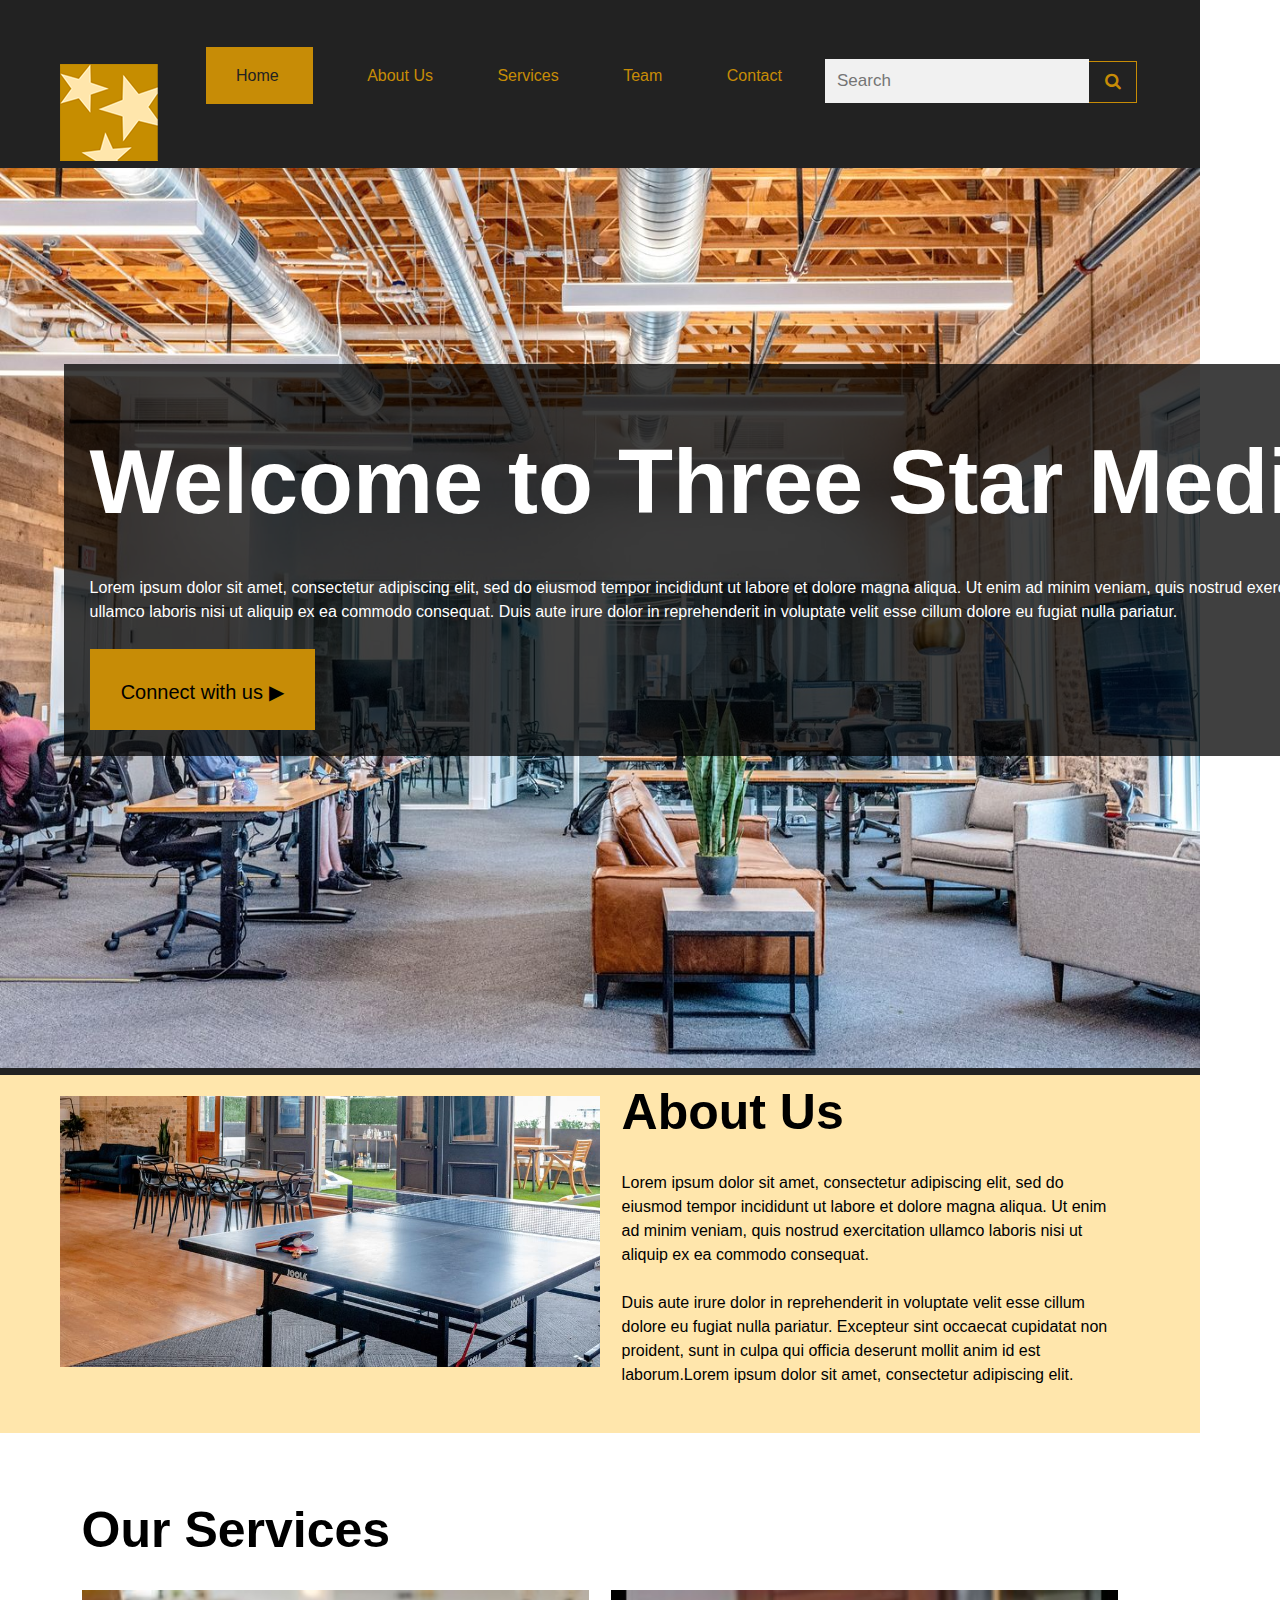
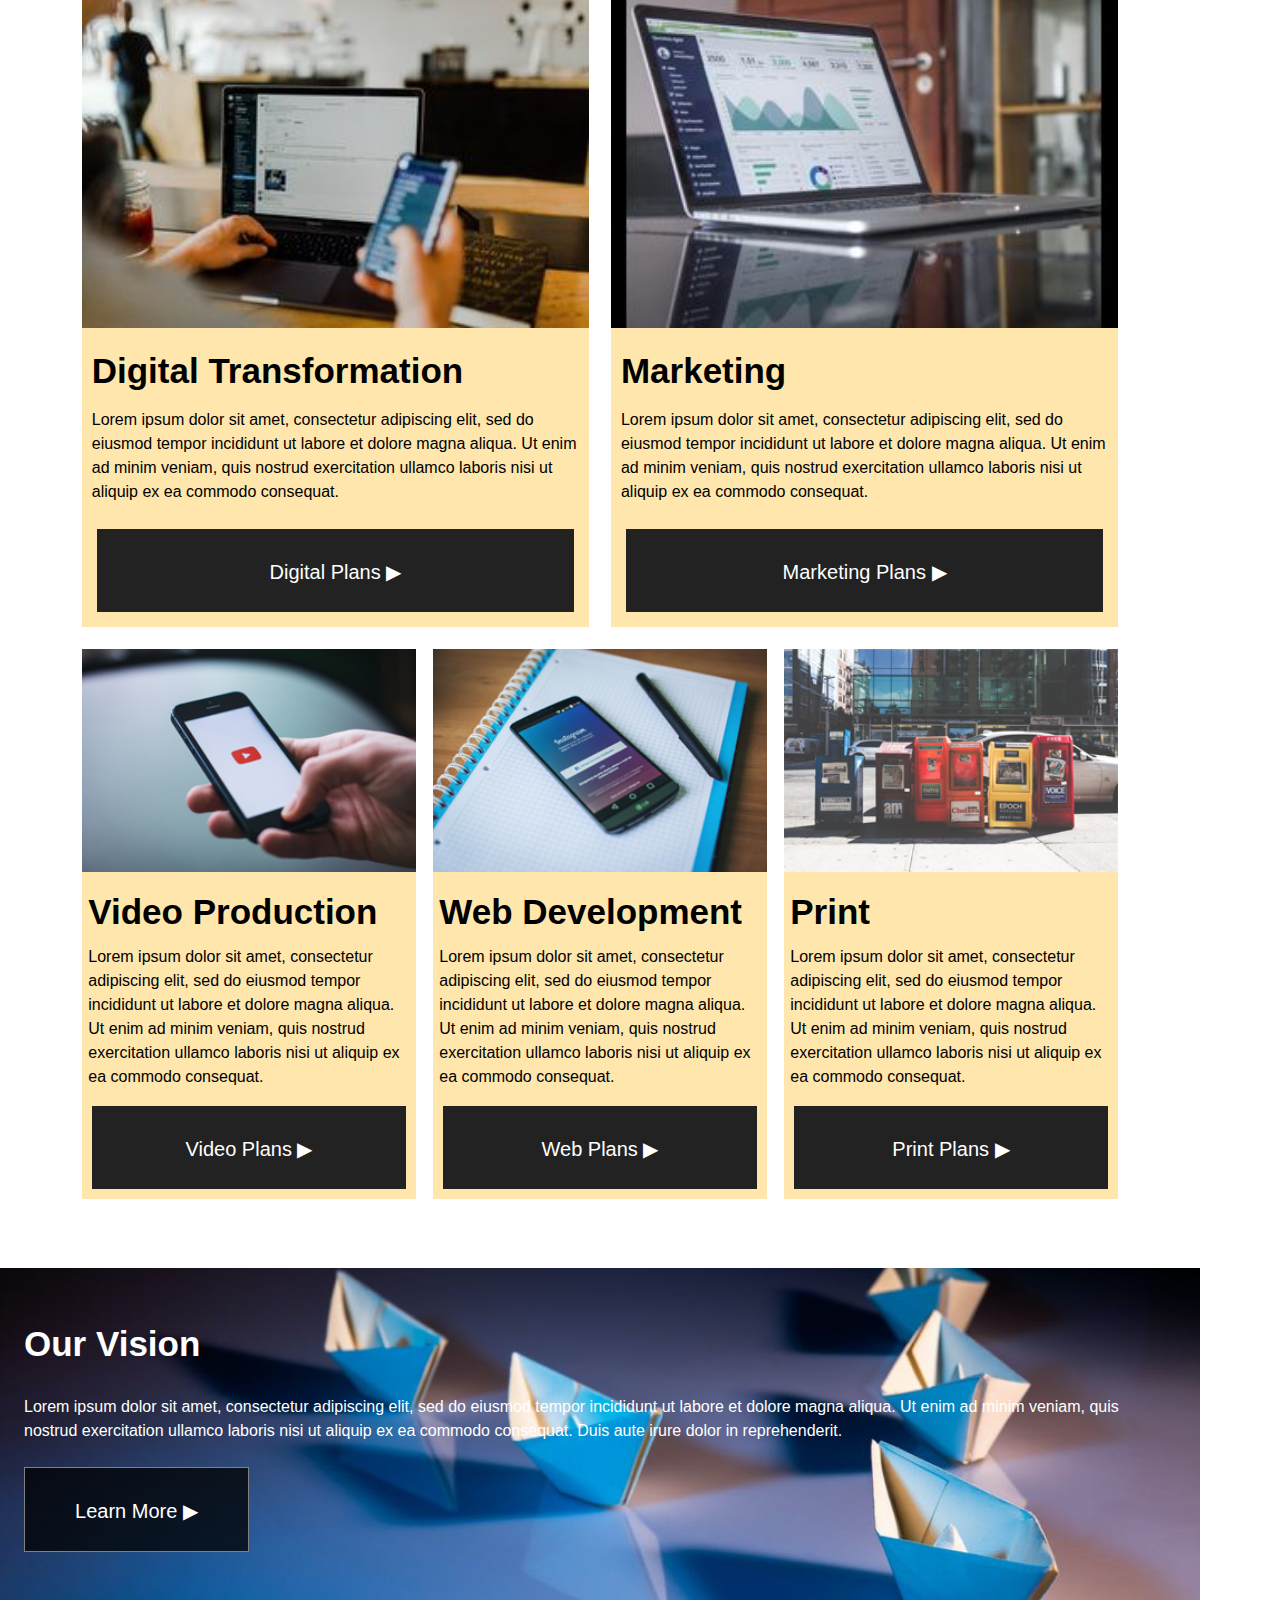
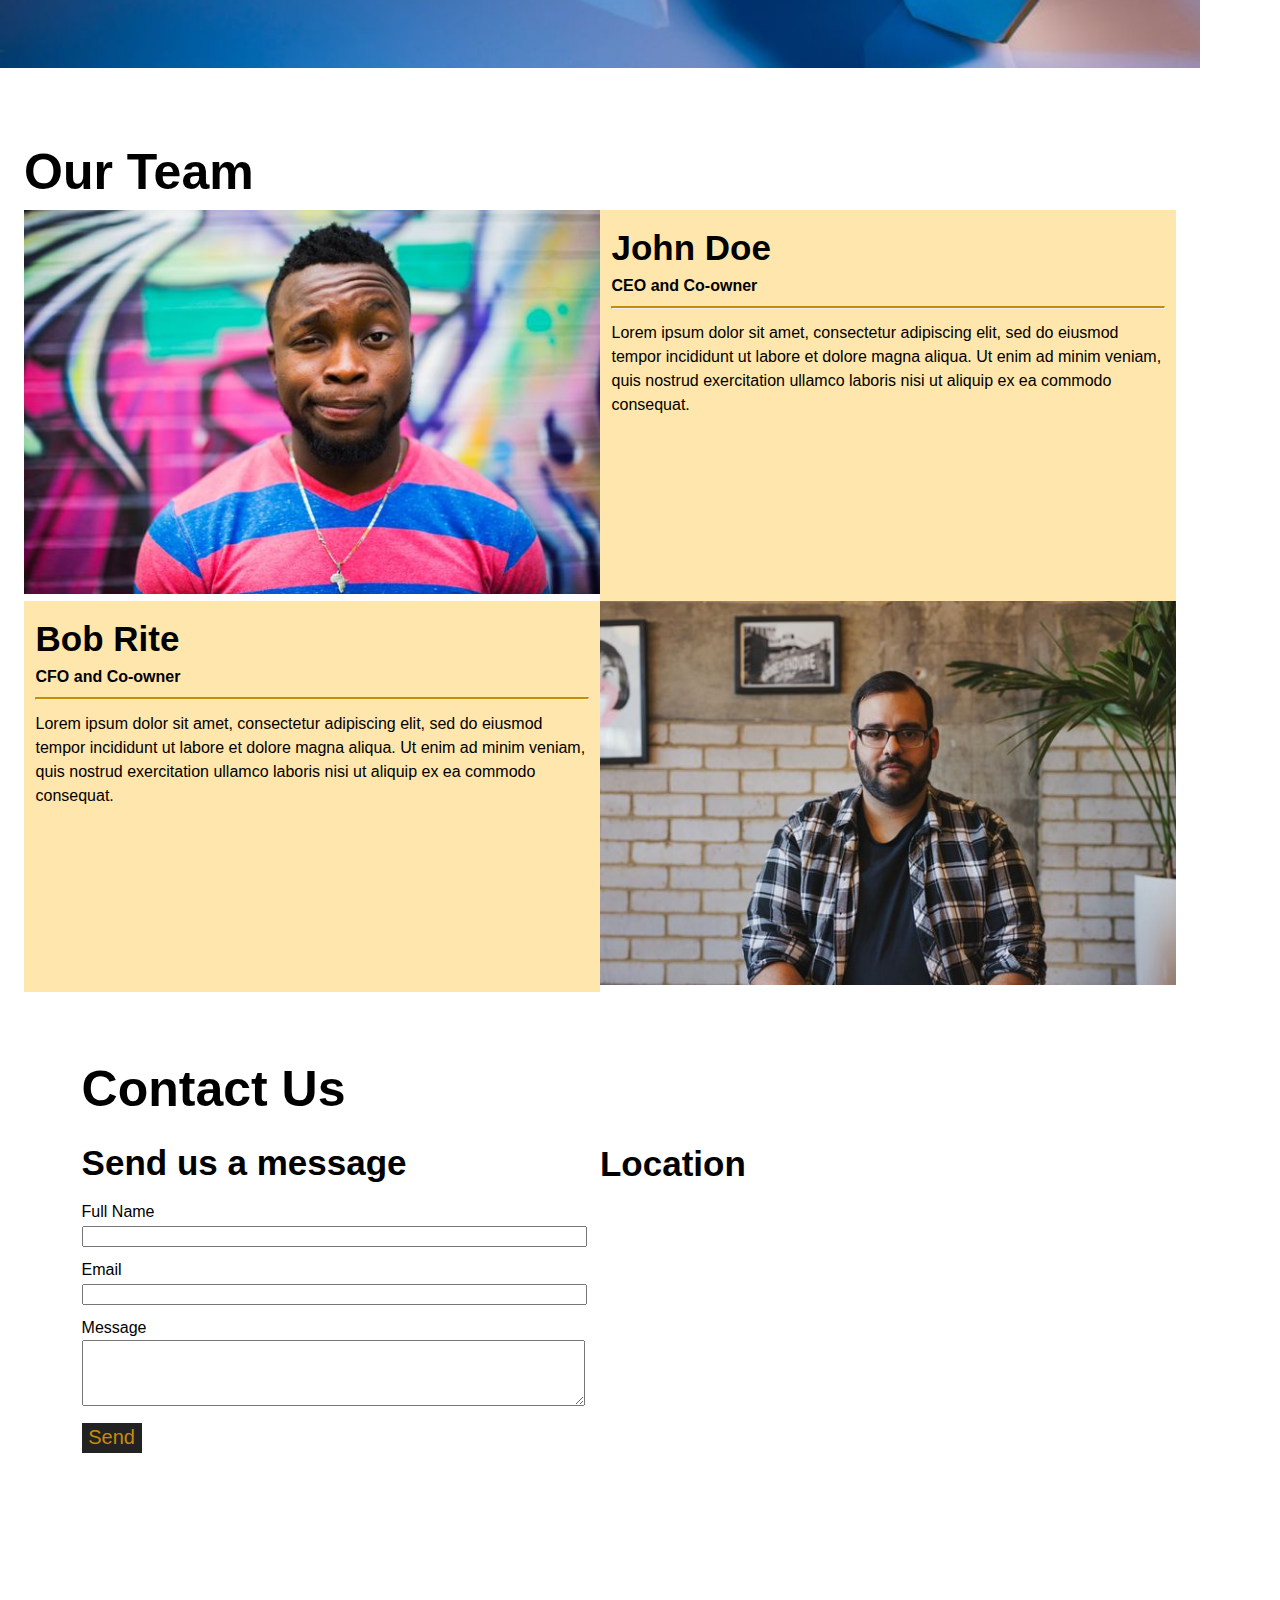
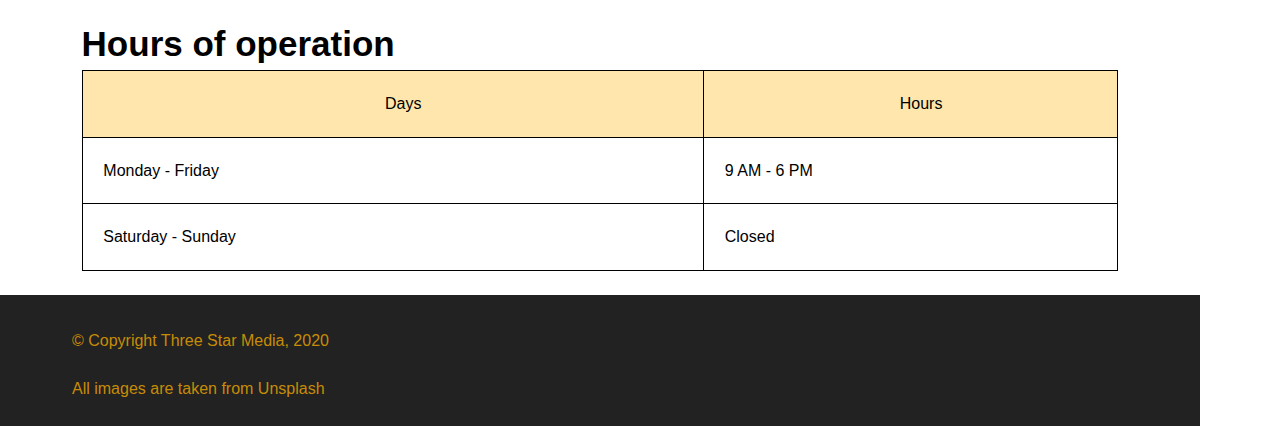
==== commit c3d9332e: "commit" ====
--- a/final/index.html
+++ b/final/index.html
@@ -6,13 +6,16 @@
     <meta charset="utf-8">
     <meta name="viewport" content="width=device-width, intital-scale=1">
     <link href="css/final.css" rel="stylesheet">
+    <div>
+        <link rel="stylesheet" href="https://cdnjs.cloudflare.com/ajax/libs/font-awesome/4.7.0/css/font-awesome.min.css">
+    </div>
 </head>
 <body class="site-container"> 
     <header>
-        <div class="logo">
-            <img src="images/logo.png" alt="3 stars logo">
-        </div>
         <nav> 
+            <div class="logo">
+                <img src="images/logo.png" alt="3 stars logo">
+            </div>
             <ul class="nav">
                 <li>
                     <a class="home-link" href="#home">
@@ -40,9 +43,7 @@
                     </a>
                 </li>
             </ul>
-            <div>
-                <link rel="stylesheet" href="https://cdnjs.cloudflare.com/ajax/libs/font-awesome/4.7.0/css/font-awesome.min.css">
-            </div>
+        
 
             <div>
                 <form class="search">
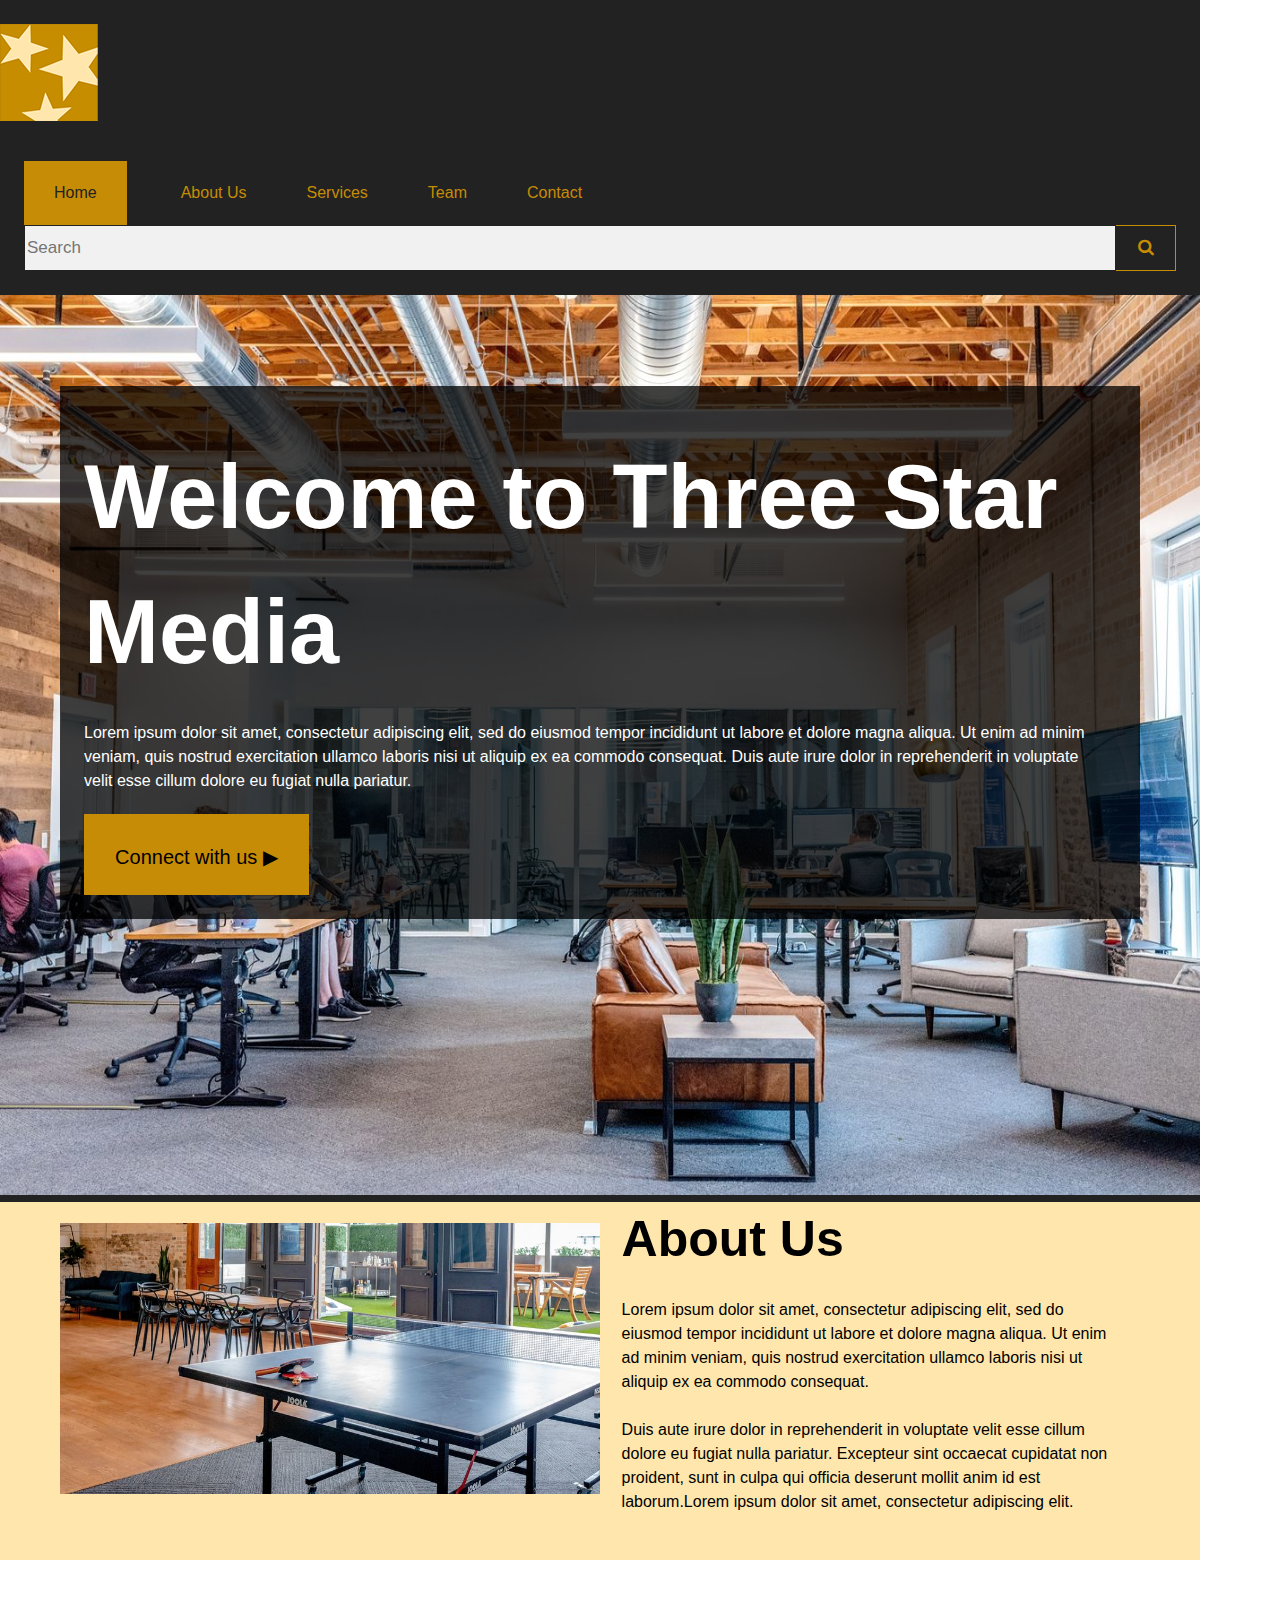
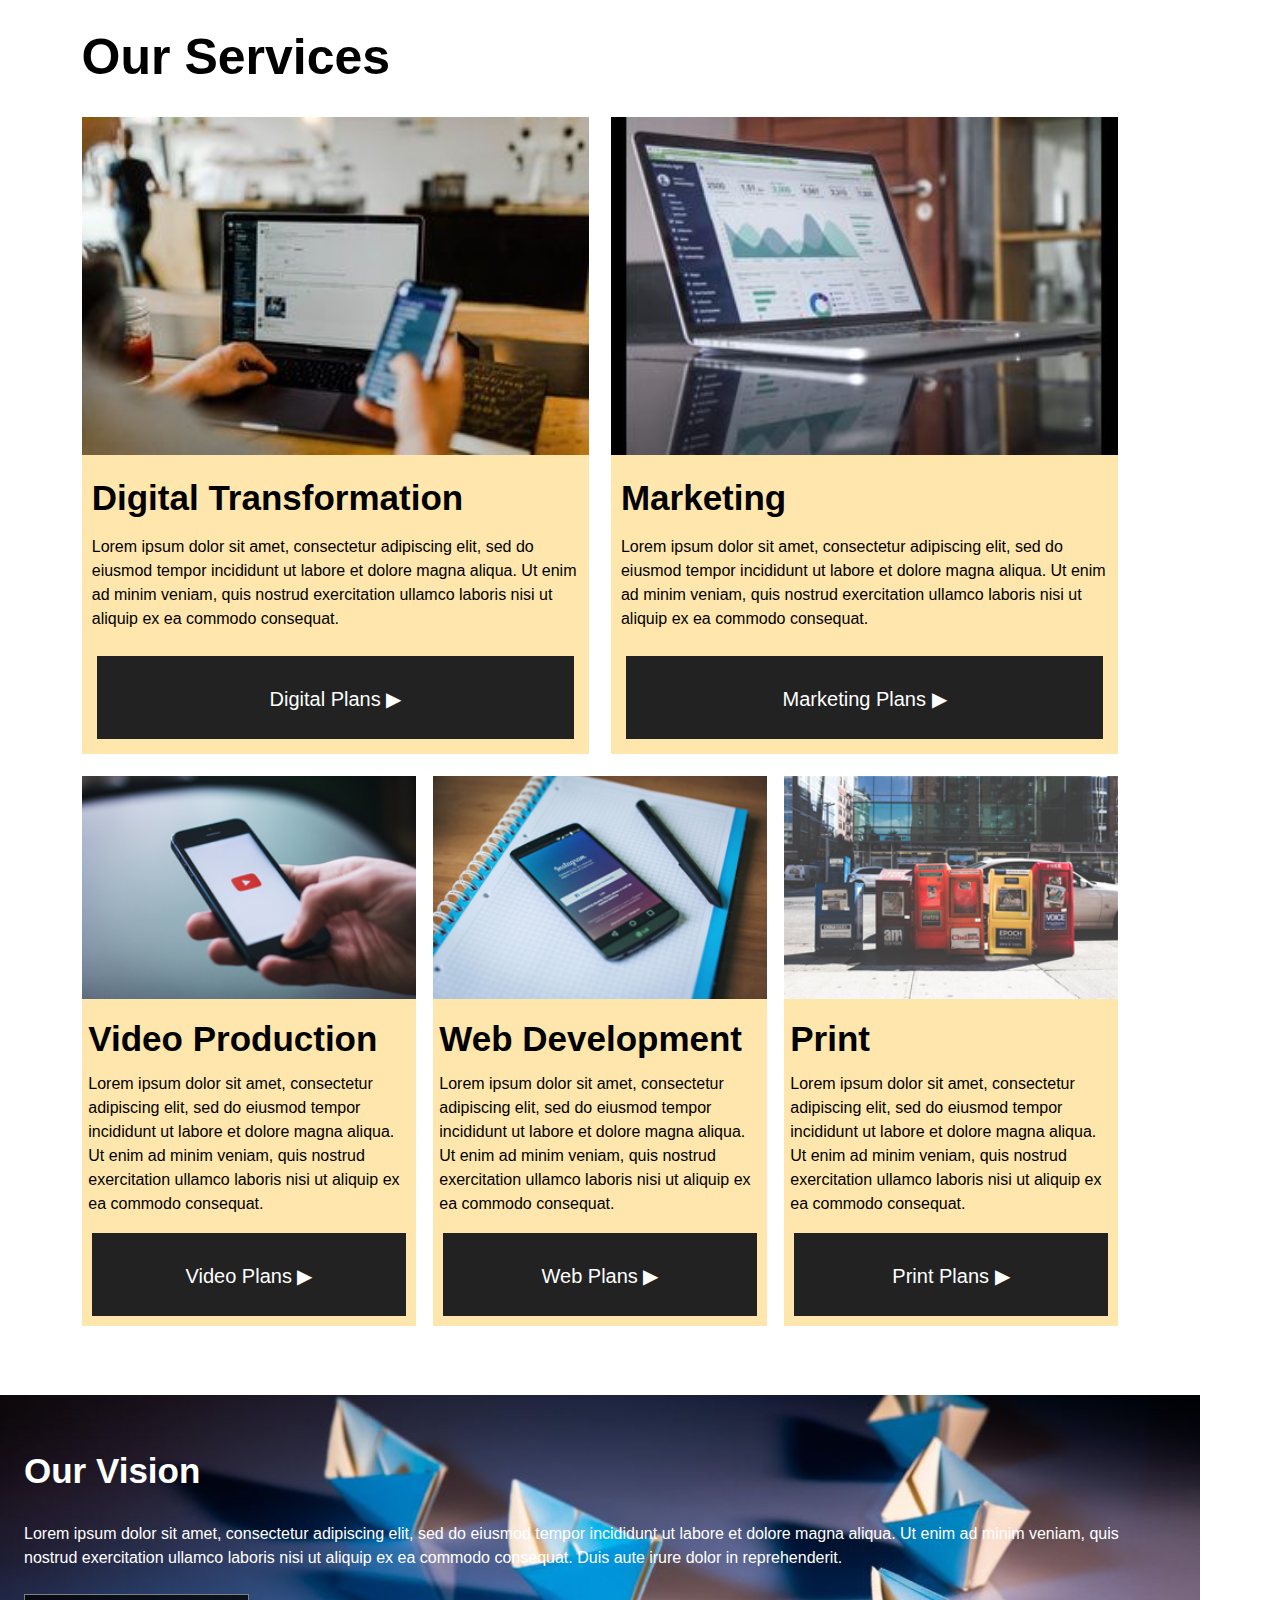
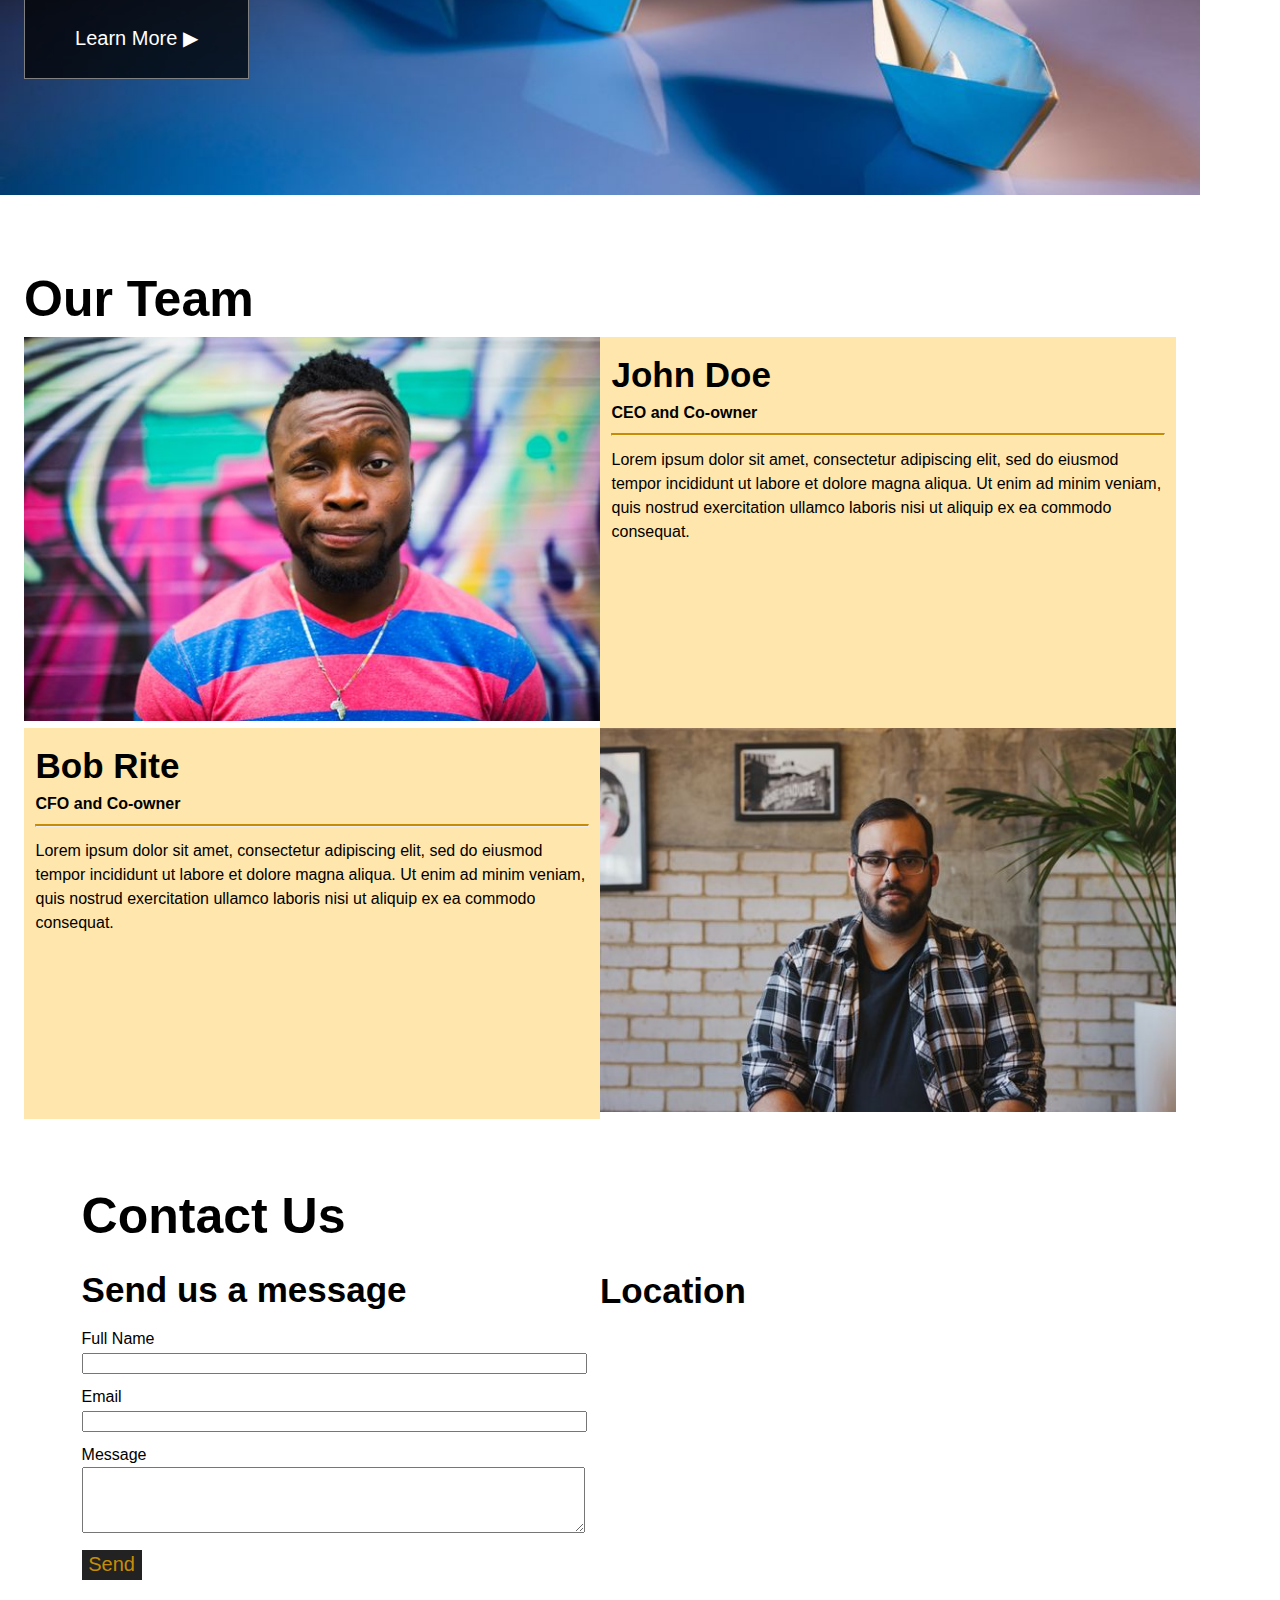
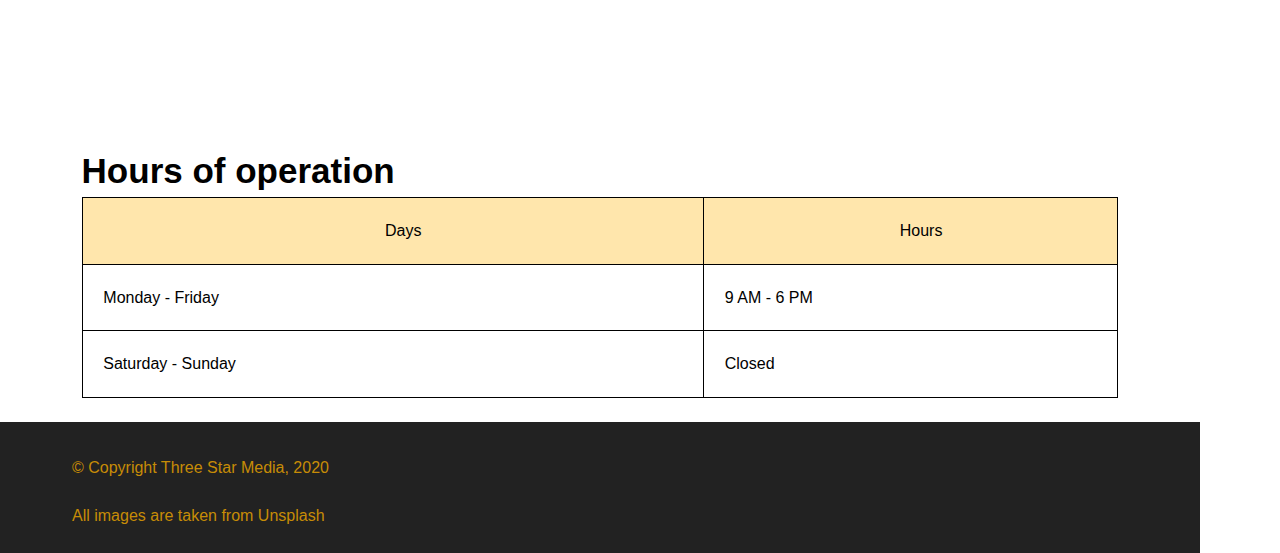
==== commit 607bf0c2: "commit" ====
--- a/final/index.html
+++ b/final/index.html
@@ -13,10 +13,10 @@
 <body class="site-container"> 
     <header>
         <nav> 
-            <div class="logo">
+            <div class="navflex" class="logo">
                 <img src="images/logo.png" alt="3 stars logo">
             </div>
-            <ul class="nav">
+            <ul class="navflex" class="nav">
                 <li>
                     <a class="home-link" href="#home">
                         <span class="lihome">Home</span>
@@ -45,7 +45,7 @@
             </ul>
         
 
-            <div>
+            <div class="navflex">
                 <form class="search">
                     <input type="text" placeholder="Search" name="search">
                     <button type="submit"><i class="fa fa-search"></i></button>
--- a/final/css/final.css
+++ b/final/css/final.css
@@ -151,43 +151,46 @@
 }
 
 .search{
-    padding: 2%;
+    display: flex;
+    flex-grow: 1;
 }
   
 form.search input[type=text] {
-    padding: 10px;
+    display: flex;
     font-size: 17px;
     border: 1px solid #222;
-    float: left;
-    width: 92%;
     background: #f1f1f1;
+    margin-bottom: 2%;
+    margin-left: 2%;
+    flex-grow: 1;
 }
 
 form.search button {
-    float:right;
     width: 5%;
-    padding: 10px;
     background:#222;
     color: #c78c06;
     font-size: 17px;
     border: 1px solid #c78c06;
-    border-left: none;
     cursor: pointer;
-    margin-bottom: 2%;
+    padding: 1%;
+    margin-bottom: 2%;
+    margin-right: 2%;
 }
 
 .orange img{
     width:100%;
     height: auto; 
+}
+
+.orange{
     position: relative;
 }
 
 .shadow-box{
-    max-width: 100%;
     height: auto;
     position: absolute;
-    top: 585px;
-    width: 100%; 
+    top: 5%;
+    width: 96%; 
     height: auto; 
     background-color: rgba(0,0,0,0.75);
     color: white;
@@ -210,6 +213,10 @@
 
 /* -- Header Desktop------------------------------------------------------------------------------------------------------------ --> */
 @media screen and (min-width: 760px){
+   .navflex{
+       display: flex;
+   }
+   
     .logo{
         background-color: #222;
         display: inline;
@@ -217,60 +224,43 @@
         float: left;
         margin-left: 5%;
     }
+
     li{
         display: inline;
         padding: 30px;
     }
+
     ul{
         margin-top: 40px;
     }
+
     .search{
-        display: inline;
-        position: relative;
+        display: flex;
     }
 
     form.search input[type=text] {
-        padding: 1%;
         font-size: 17px;
         border: 1px solid #222;
-        float: right;
-        width: 20%;
         background: #f1f1f1;
-        margin-top: -30px;
-        position:relative;
-        margin-right: 110px;
     }
     
     form.search button {
-        float: right;
-        width: 100%;
-        padding: 10px;
         background:#222;
         color: #c78c06;
         font-size: 17px;
         border: 1px solid #c78c06;
         border-left: none;
         cursor: pointer;
-        margin-bottom: 2%;
-        position: absolute;
-        margin-right: 80px;
-        top: -9%;
-        left: 1890%;
     }
 
     .shadow-box{
-        width: 100%;
+        width: 86%;
         height: auto;
         position: absolute;
-        top: 300px;
-        width: 100%; 
+        top: 10%;
         height: auto; 
         background-color: rgba(0,0,0,0.75);
         color: white;
-        padding: 2%;
-        margin-top: 5%;
-        margin-bottom: 5%;
-        margin-right: 5%;
         margin-left: 5%;
     }
 }
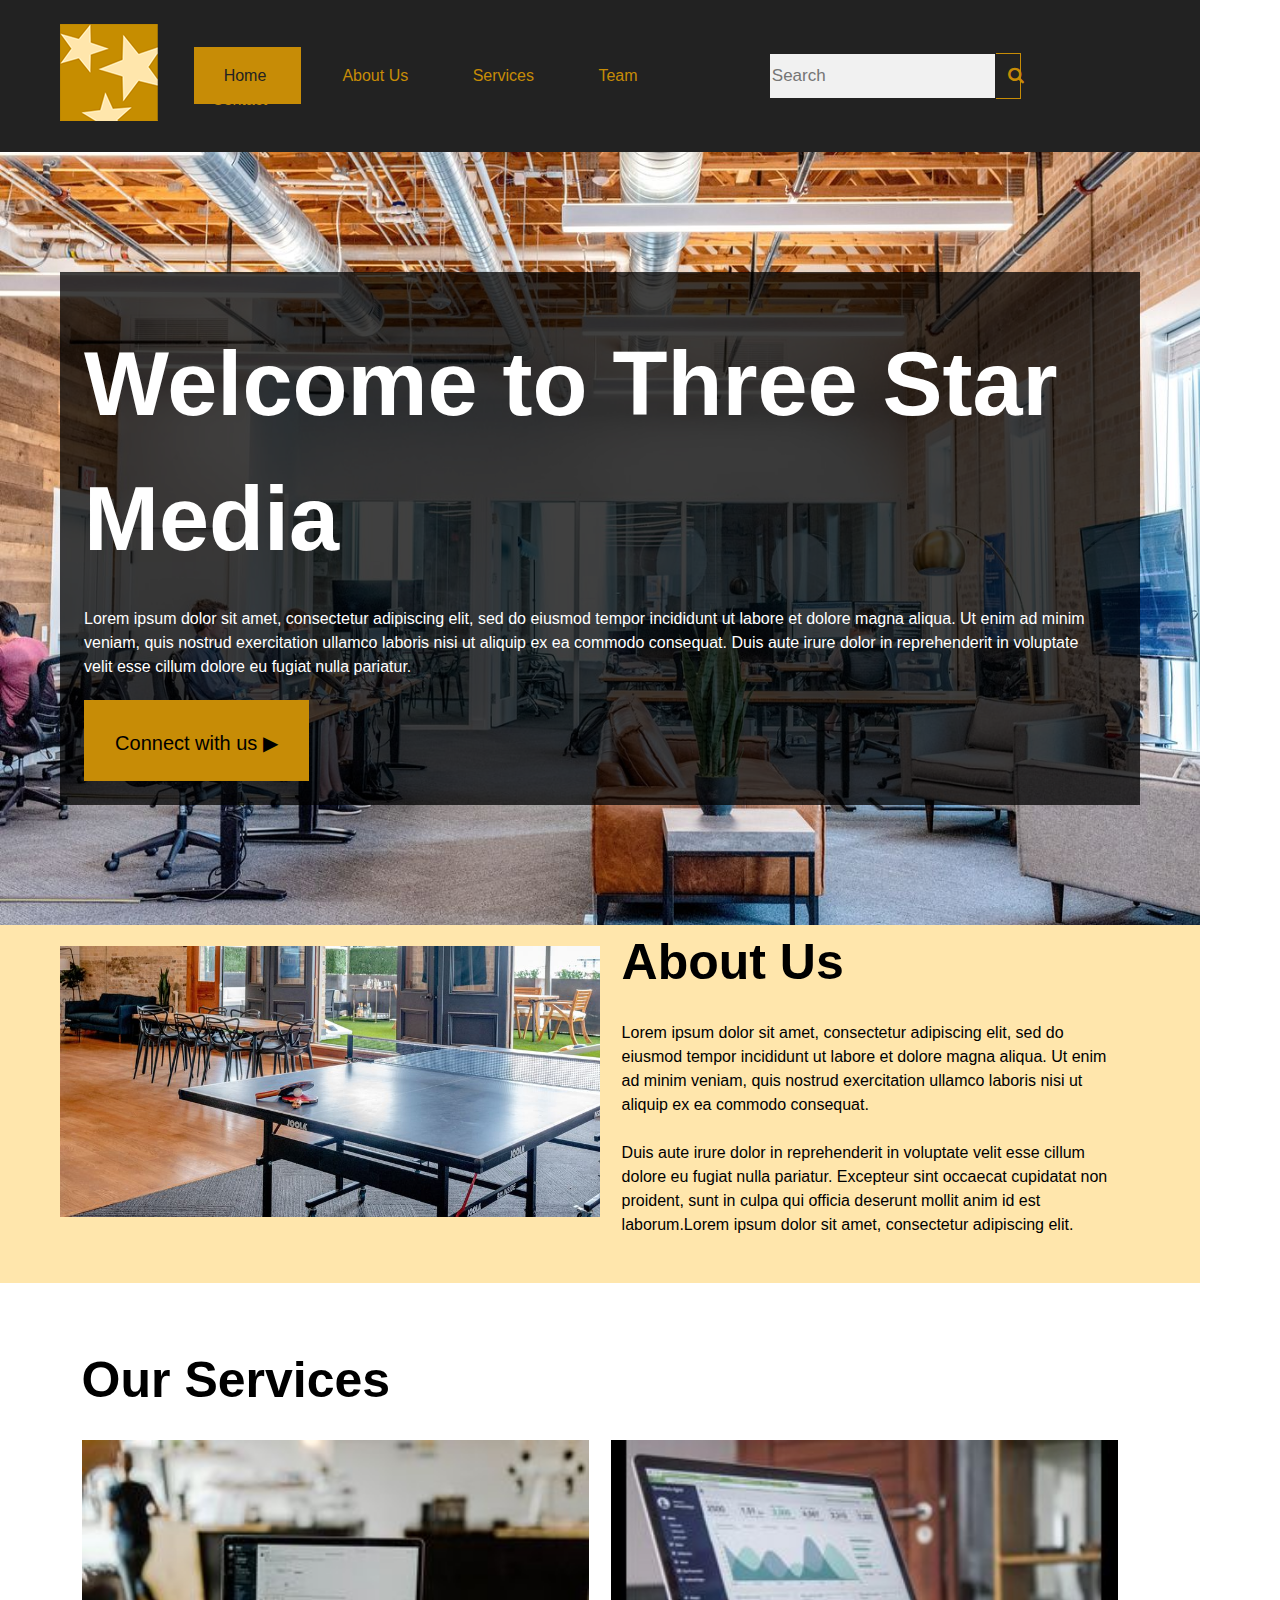
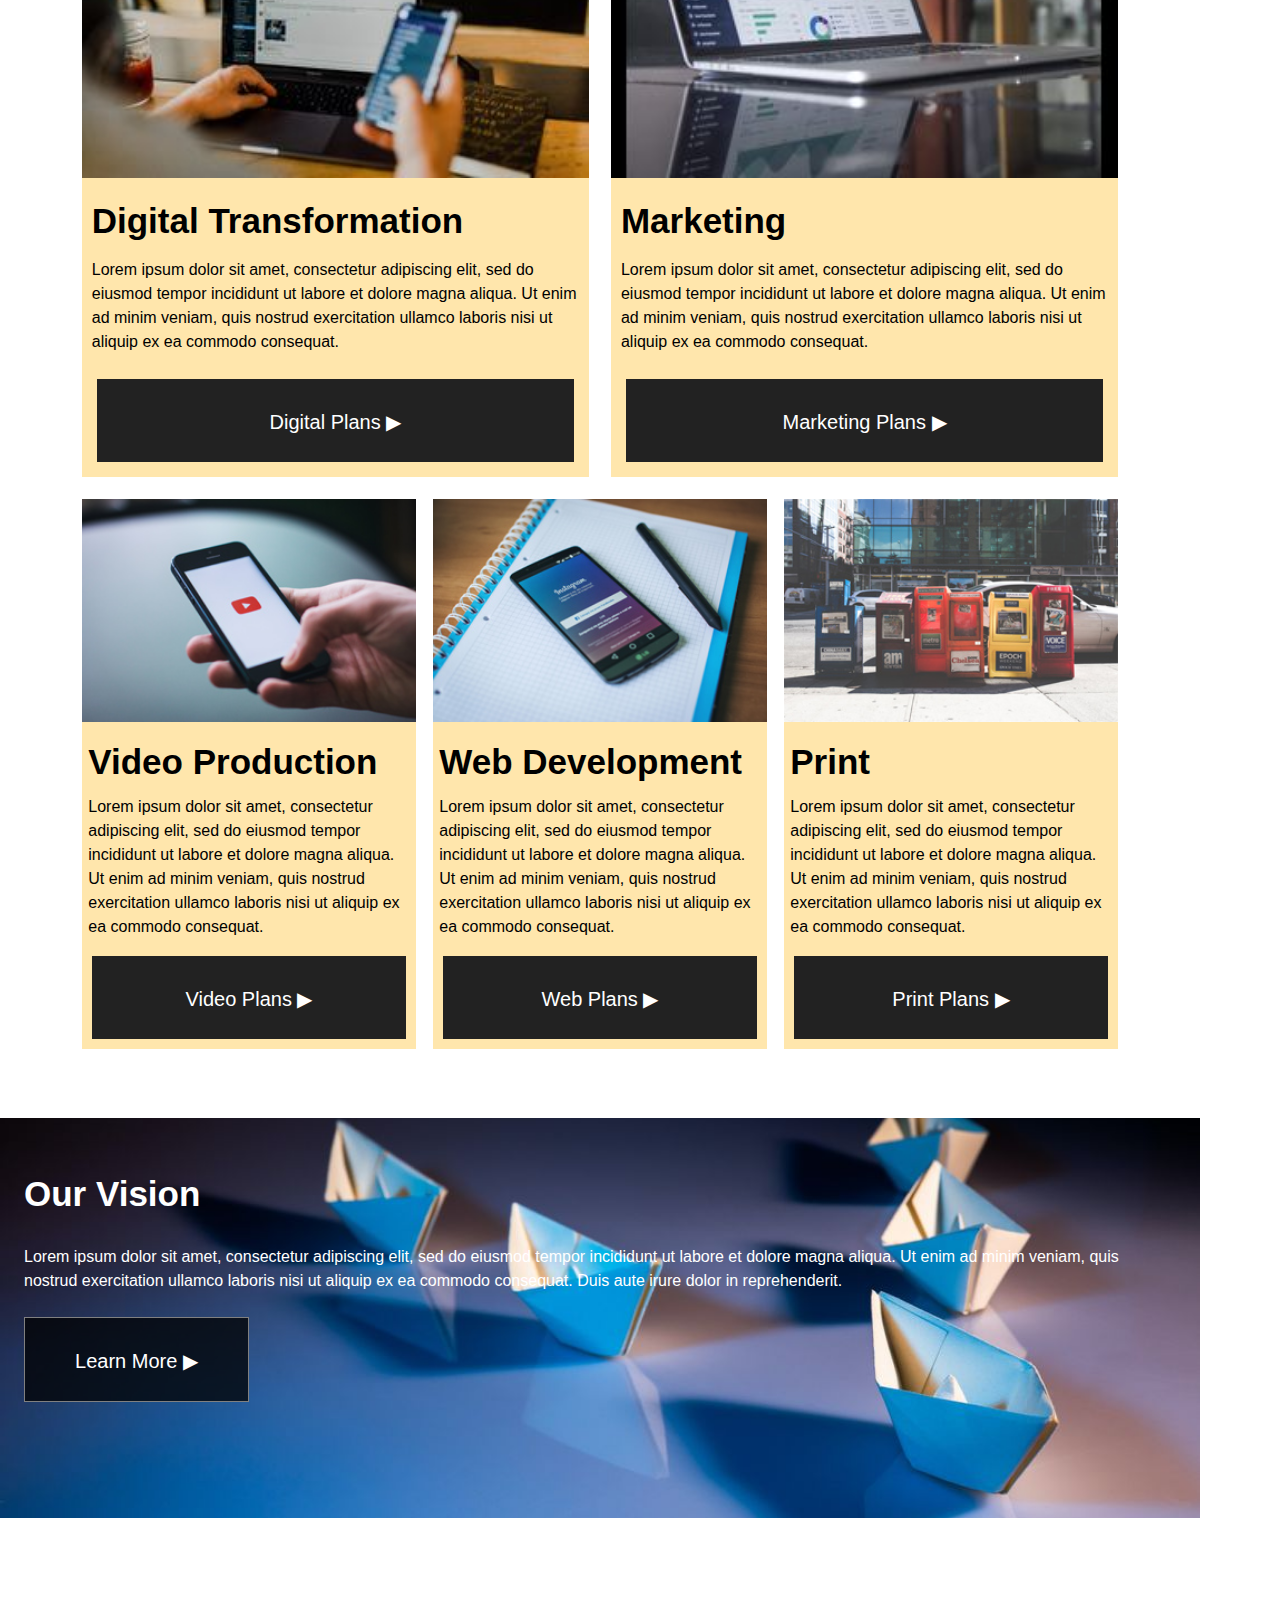
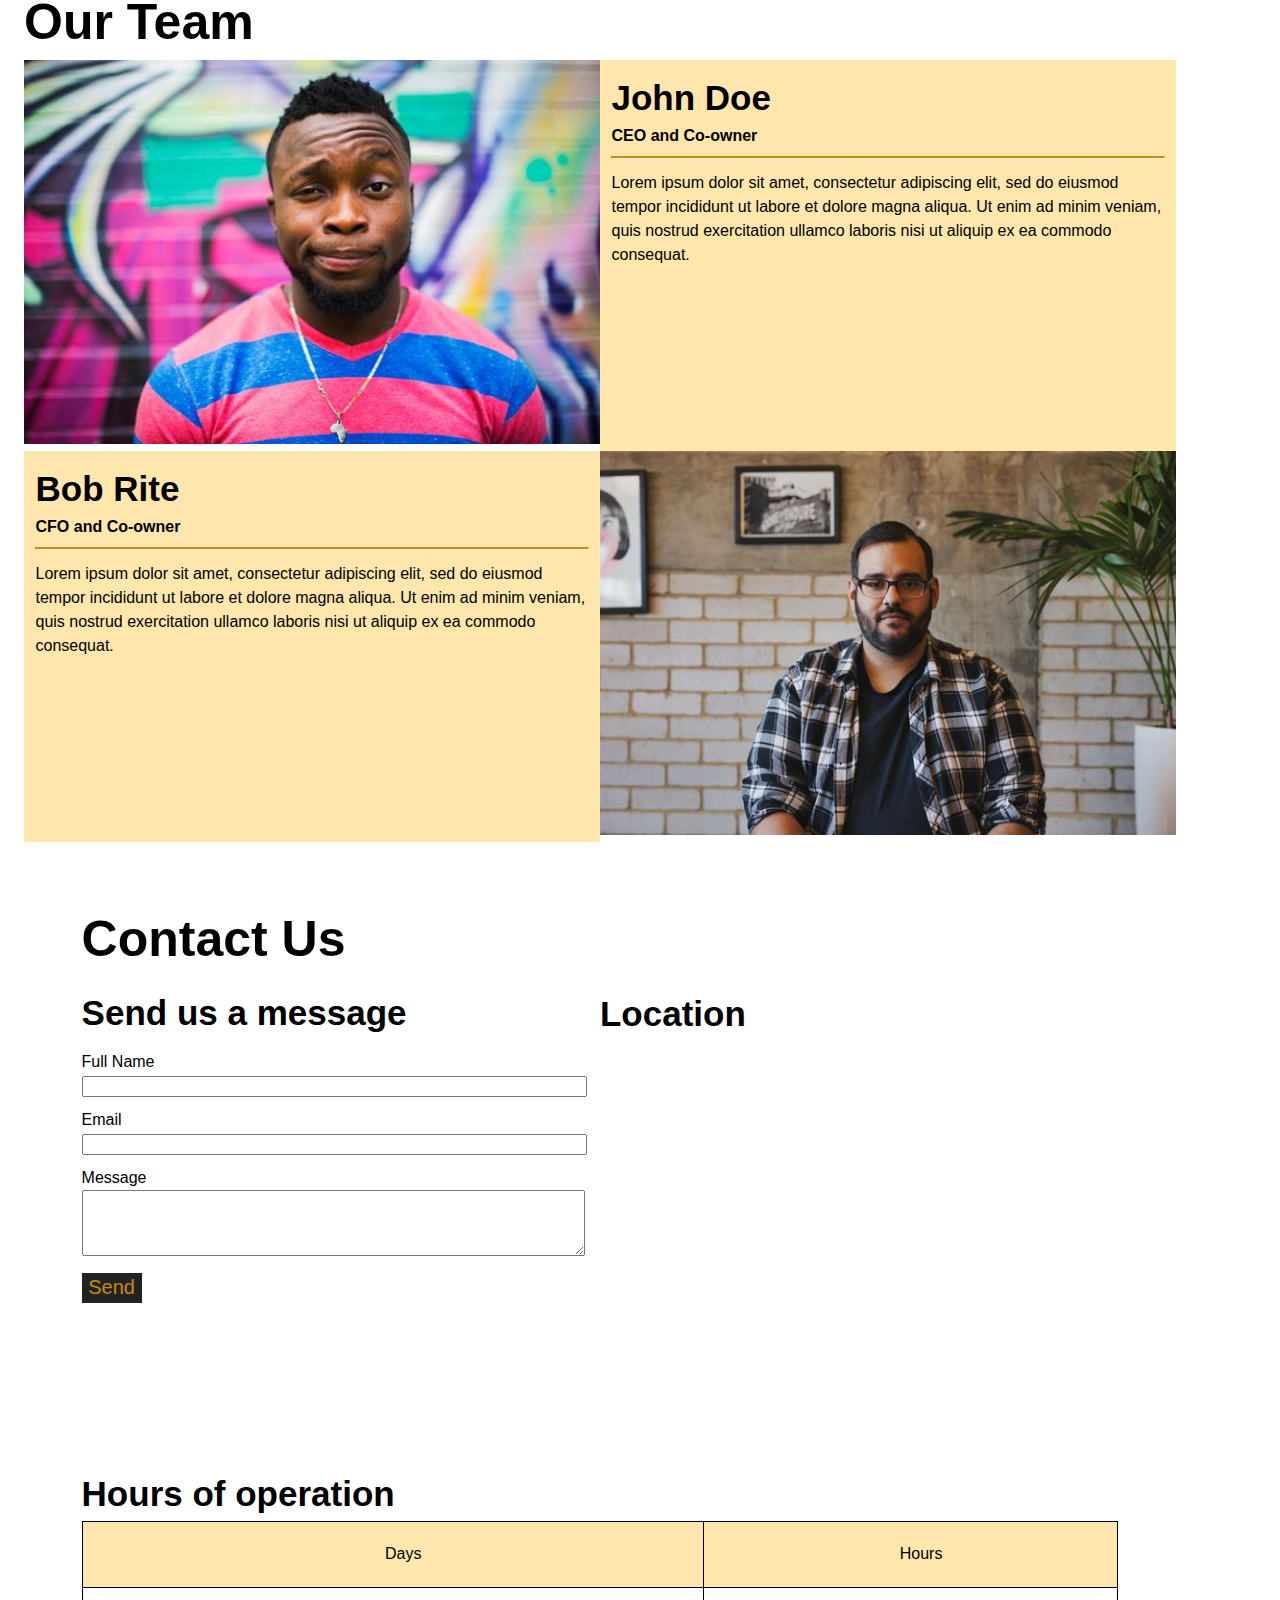
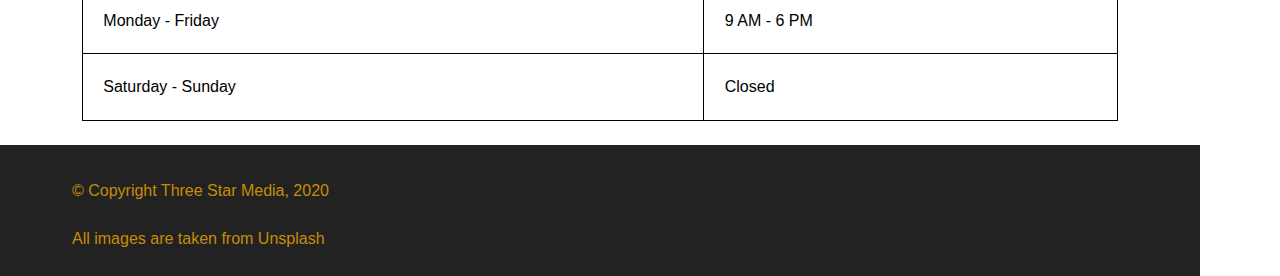
==== commit 6a216209: "commit" ====
--- a/final/index.html
+++ b/final/index.html
@@ -13,10 +13,10 @@
 <body class="site-container"> 
     <header>
         <nav> 
-            <div class="navflex" class="logo">
+            <div class="logo">
                 <img src="images/logo.png" alt="3 stars logo">
             </div>
-            <ul class="navflex" class="nav">
+            <ul class="nav">
                 <li>
                     <a class="home-link" href="#home">
                         <span class="lihome">Home</span>
@@ -45,7 +45,7 @@
             </ul>
         
 
-            <div class="navflex">
+            <div>
                 <form class="search">
                     <input type="text" placeholder="Search" name="search">
                     <button type="submit"><i class="fa fa-search"></i></button>
@@ -53,7 +53,6 @@
             </div>
         </nav>
         <div class="orange" id="home">
-            <img src="images/main-banner.jpg" alt="cool office environment">
             <div class="shadow-box">
                 <h1> Welcome to Three Star Media</h1>
                 <p>
--- a/final/css/final.css
+++ b/final/css/final.css
@@ -91,6 +91,7 @@
     font-weight: 700;
     margin-top: 2%; 
 }
+/* styled all my fonts here */
 
 /* -- header mobile ---------------------------------------------------------------------------------------------------------- --> */
 
@@ -125,6 +126,7 @@
     text-decoration: none;
     color: #c78c06; 
 }
+/* used text decoration to take away the underline */
 
 a.link:visited{
     color: #c78c06;
@@ -177,19 +179,16 @@
     margin-right: 2%;
 }
 
-.orange img{
-    width:100%;
-    height: auto; 
-}
-
 .orange{
     position: relative;
+    background-image: url("../images/main-banner.jpg");
+    background-position: center;
+    background-size: cover;
+    padding-top: 10%;
+    padding-bottom: 10%;
 }
 
 .shadow-box{
-    height: auto;
-    position: absolute;
-    top: 5%;
     width: 96%; 
     height: auto; 
     background-color: rgba(0,0,0,0.75);
@@ -213,16 +212,15 @@
 
 /* -- Header Desktop------------------------------------------------------------------------------------------------------------ --> */
 @media screen and (min-width: 760px){
-   .navflex{
+/* Used media queries to change stylke for desktop version */
+   nav{
        display: flex;
-   }
-   
+    }
+
     .logo{
         background-color: #222;
-        display: inline;
-        position: relative;
-        float: left;
         margin-left: 5%;
+        margin-bottom: 2%;
     }
 
     li{
@@ -236,6 +234,7 @@
 
     .search{
         display: flex;
+        margin-top: 29px;
     }
 
     form.search input[type=text] {
@@ -251,12 +250,13 @@
         border: 1px solid #c78c06;
         border-left: none;
         cursor: pointer;
+        padding: 5%;
+        padding-right: 5%;
     }
 
     .shadow-box{
         width: 86%;
         height: auto;
-        position: absolute;
         top: 10%;
         height: auto; 
         background-color: rgba(0,0,0,0.75);
@@ -297,8 +297,6 @@
         margin-right: 5%;
         margin-left: 5%;
     }
-
-
 }
 
 /* -- Our Services Mobile---------------------------------------------------------------------------------------------------------- --> */
@@ -390,7 +388,7 @@
     .green .vid-pro, .web-dev, .print{
         flex-basis: 31%;
     }
-
+/* used flex-basis to evenly divide the space among our services */
     .button{
         width: 94%;
         margin-left: 3%;
@@ -399,8 +397,6 @@
         margin-right:6%; 
     }
 }
-
-
 
 /* -- Our Vision---------------------------------------------------------------------------------------------------------- --> */
 
@@ -495,7 +491,6 @@
 
 /* -- Our Team Desktop---------------------------------------------------------------------------------------------------------- --> */
 @media screen and (min-width: 760px){
-
     .grid-contain{
         display:grid;
         grid-template-columns: 1fr 1fr;
@@ -515,7 +510,8 @@
         order: 1;
     }
 }
-
+/* used grid and nth-child to put our team into the grid format.
+used order to assign when the pictures and words would appear */
 
 /* -- Contact Us Mobile---------------------------------------------------------------------------------------------------------- --> */
 
@@ -548,6 +544,7 @@
     height: auto;
     border-collapse: collapse;
 }
+/* used table to create the grid for hours of operation */
 
 iframe{
     width: 100%;
@@ -601,7 +598,7 @@
         height: 400px;
     }
 }
-
+/* used iframe to implement the interactive map into the website*/
 /* -- Footer Mobile---------------------------------------------------------------------------------------------------------- --> */
 
 footer{
